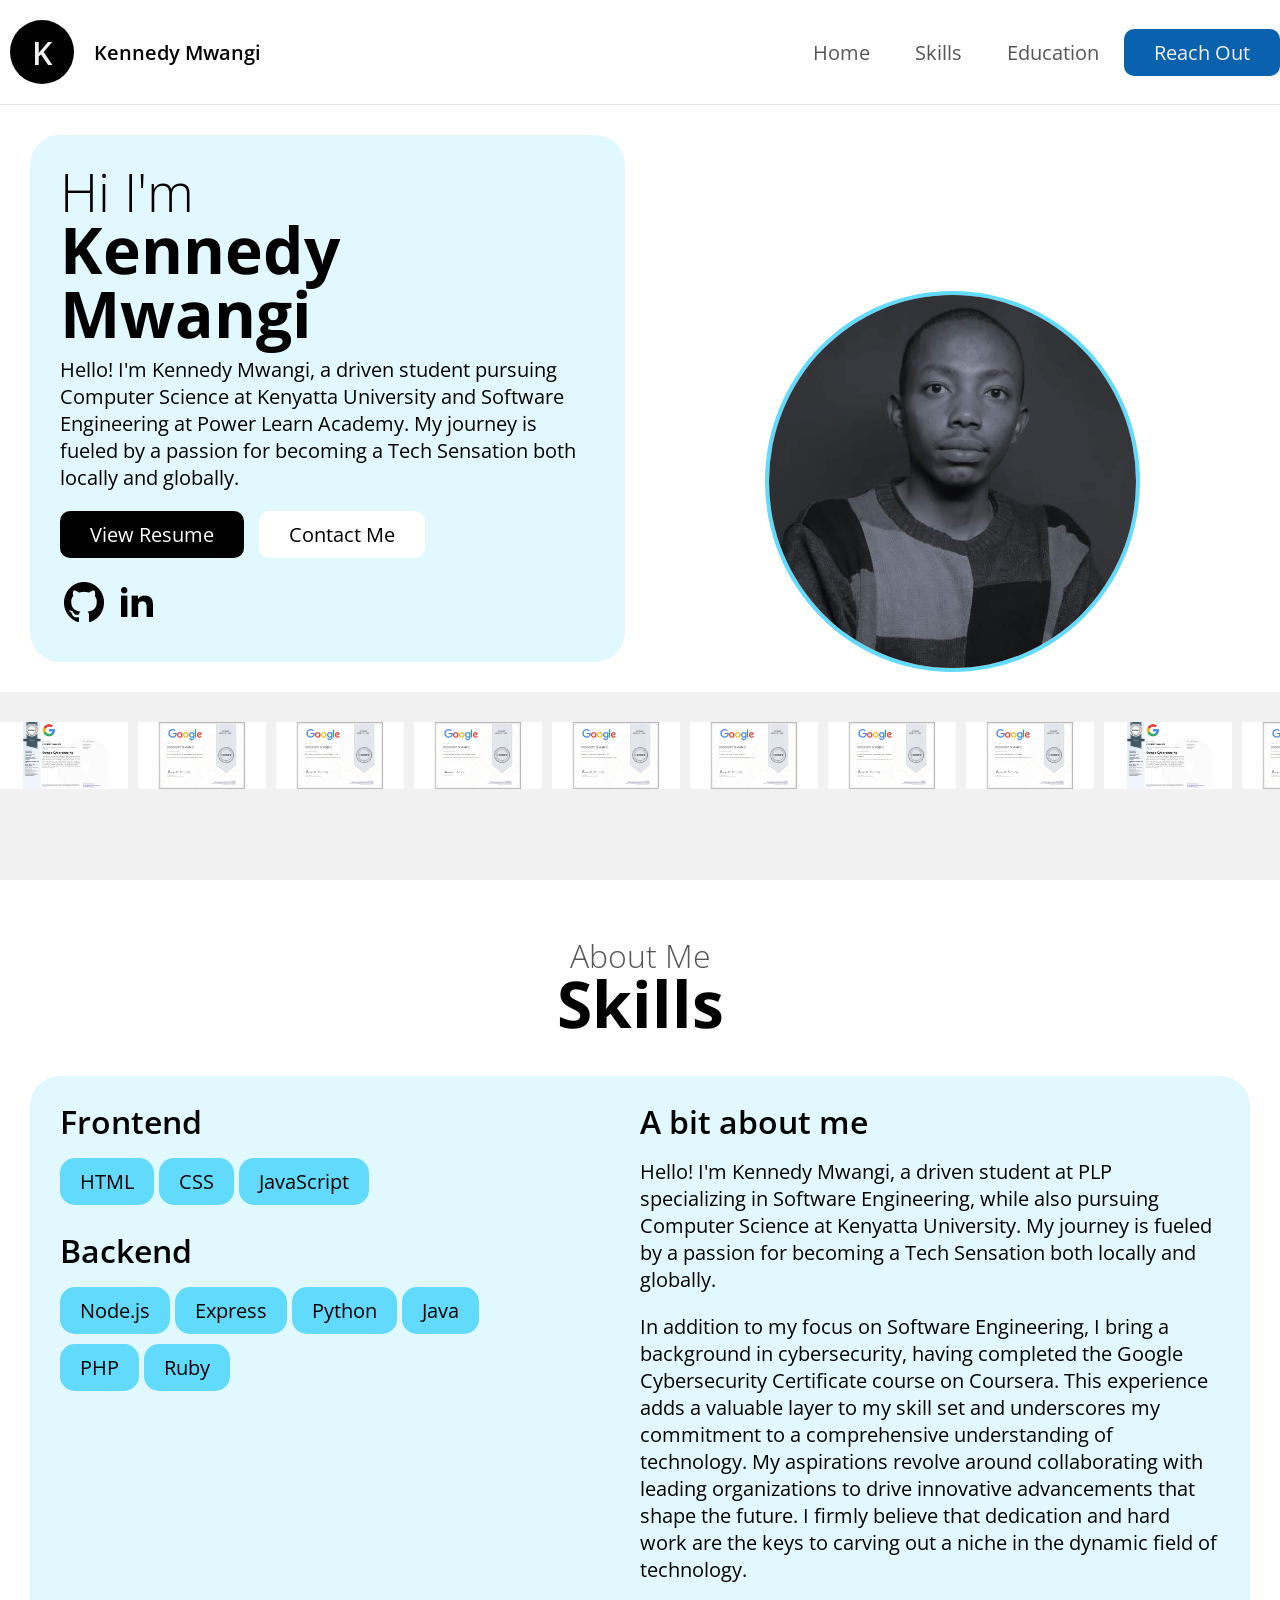
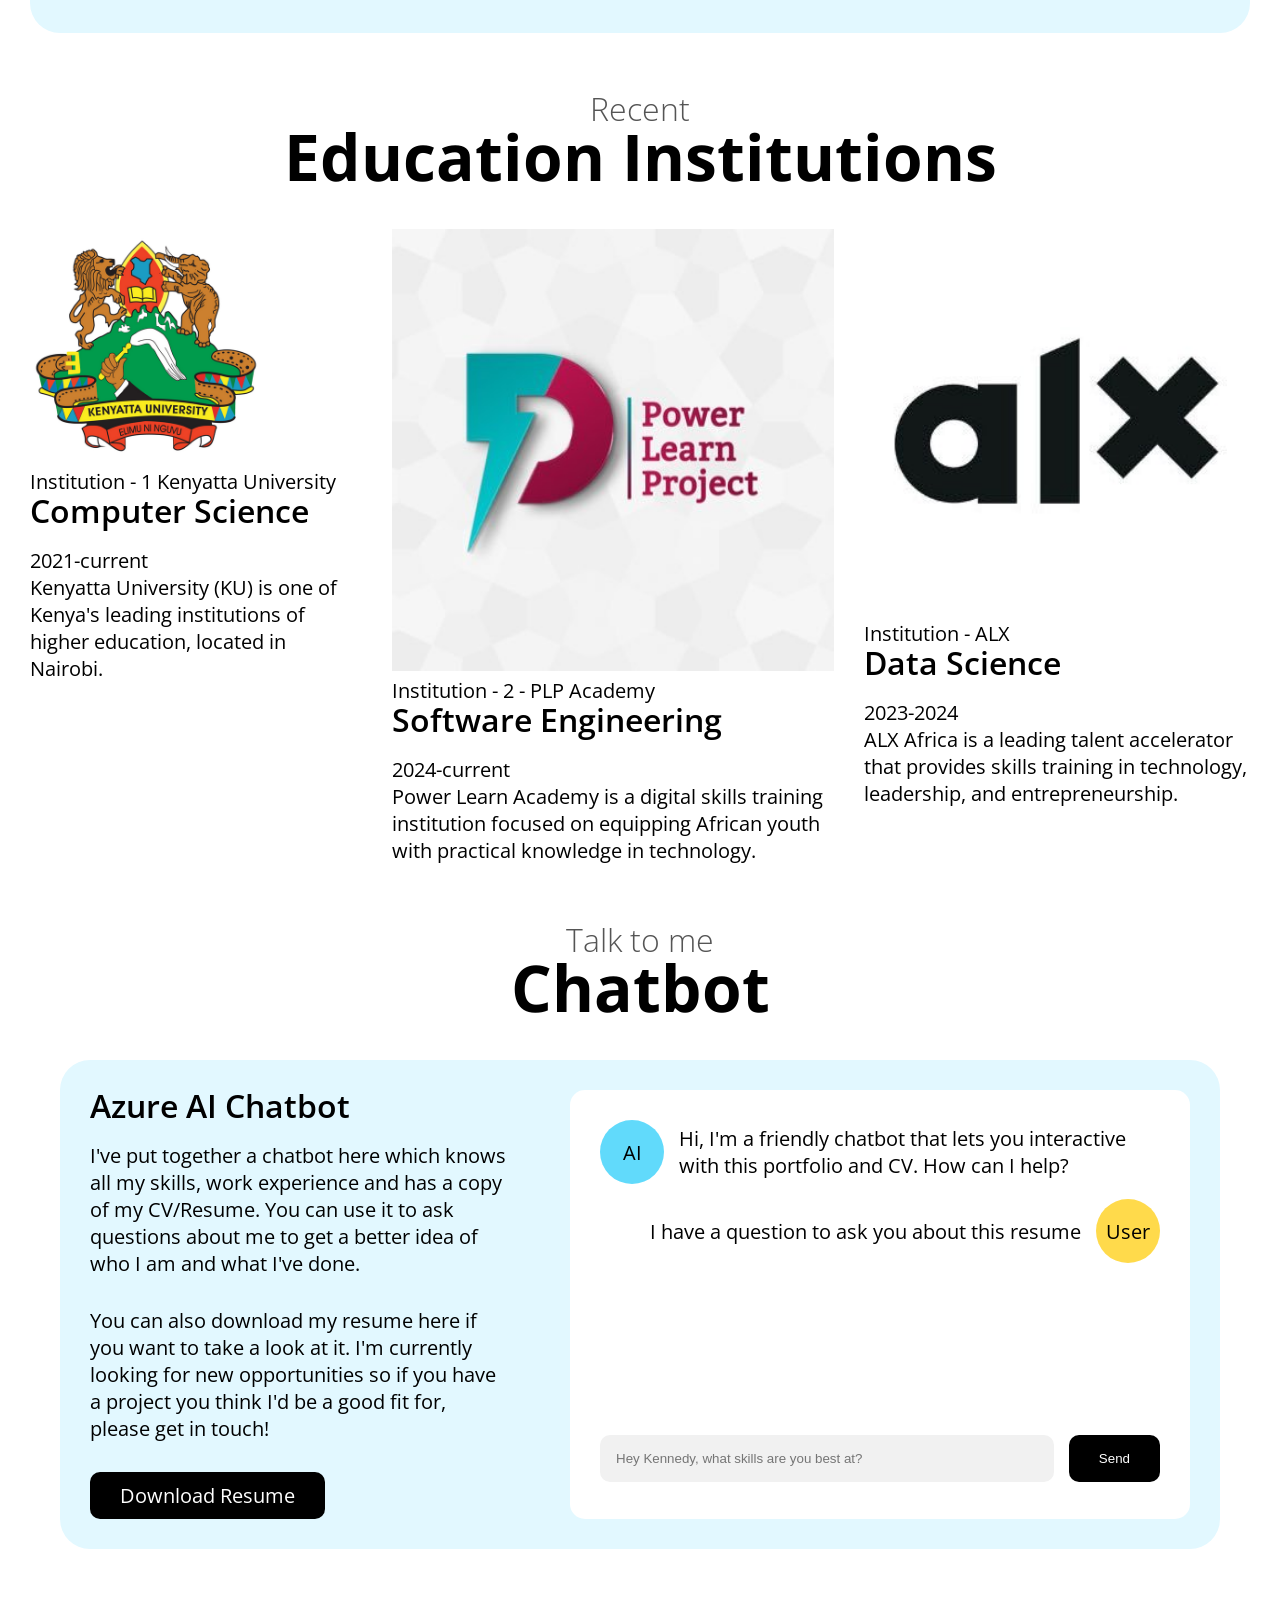
==== index.html @ 70a5139c "Modify header title to Kennedy Mwangi" ====
<!DOCTYPE html>
<html lang="en">
<head>
	<meta charset="UTF-8">
	<meta name="viewport" content="width=device-width, initial-scale=1.0">
	<title>Portfolio Web Design</title>
	<link rel="preconnect" href="https://fonts.googleapis.com">
	<link rel="preconnect" href="https://fonts.gstatic.com" crossorigin>
	<link href="https://fonts.googleapis.com/css2?family=Open+Sans:ital,wght@0,300..800;1,300..800&display=swap" rel="stylesheet">
	<link rel="stylesheet" href="./styles.css">
	<script src="./scripts.js"></script>
	<link rel="icon" type="image/jpg" href="./images/favicon.png">
</head>
<body>
	<header>
		<a href="#" class="logo-holder">
			<div class="logo">K</div>
			<div class="logo-text">Kennedy Mwangi</div>
		</a>
		<nav>
			<ul id="menu">
				<li>
					<a href="#">Home</a>
				</li>
				<li>
					<a href="#skills">Skills</a>
				</li>
				<li>
					<a href="#Institutions">Education</a>
				</li>
				<li>
					<a href="mailto:karurikennedy175@gmail.com" target="_blank" class="button">Reach Out</a>
				</li>
			</ul>
			<a href="#" class="mobile-toggle" onClick="toggleMobileMenu();">
				<svg class="w-6 h-6 text-gray-800 dark:text-white" aria-hidden="true" xmlns="http://www.w3.org/2000/svg" width="24" height="24" fill="none" viewBox="0 0 24 24">
					<path stroke="currentColor" stroke-linecap="round" stroke-width="2" d="M5 7h14M5 12h14M5 17h10"/>
				</svg>
			</a>
		</nav>
	</header>
	<main>
		<section class="hero container">
			<div class="hero-blue">
				<div>
					<h1><small>Hi I'm</small>
						Kennedy Mwangi
					</h1>
					<p>
						Hello! I'm Kennedy Mwangi, a driven student pursuing Computer Science at Kenyatta University and Software Engineering at Power Learn Academy. 
                        <span>My journey is fueled by a passion for becoming a Tech Sensation both locally and globally.</span>
					</p>
					<div class="call-to-action">
						<a href="./Kennedy_Karuri_CV.pdf" target="_blank" class="button black">
							View Resume
						</a>
						<a href="mailto:karurikennedy175@gmail.com" class="button white">
							Contact Me
						</a>
					</div>
					<div class="social-links">
						<a href="https://github.com/karurikennedy" target="_blank">
							<img src="./images/github.png" alt="GitHub" width="48" />
						</a>
						<a href="https://www.linkedin.com/in/kennedykaruri/" target="_blank">
							<img src="./images/linkedin.png" alt="LinkedIn" width="48" />
						</a>
					</div>
				</div>
			</div>
			<div class="hero-yellow">
				<img src="./images/kennedy.jpg" alt="Kennedy Mwangi" width="70%" />
			</div>
		</section>
		<section class="certs container">
			<div class="marquee">
				<div class="track">
					<img src="./images/cert1.jpeg" alt="HTML" width="128" />
					<img src="./images/cert2.jpeg" alt="CSS" width="128" />
					<img src="./images/cert3.jpeg" alt="JS" width="128" />
					<img src="./images/cert4.jpeg" width="128" alt="Azure" />
					<img src="./images/cert5.jpeg" width="128" alt="VS Code" />
					<img src="./images/cert6.jpeg" width="128" alt="Python" />
					<img src="./images/cert7.jpeg" alt="HTML" width="128" />
					<img src="./images/cert8.jpeg" alt="CSS" width="128" />
					<img src="./images/cert1.jpeg" alt="HTML" width="128" />
					<img src="./images/cert2.jpeg" alt="CSS" width="128" />
					<img src="./images/cert3.jpeg" alt="JS" width="128" />
					<img src="./images/cert4.jpeg" width="128" alt="Azure" />
					<img src="./images/cert5.jpeg" width="128" alt="VS Code" />
					<img src="./images/cert6.jpeg" width="128" alt="Python" />
					<img src="./images/cert7.jpeg" alt="HTML" width="128" />
					<img src="./images/cert8.jpeg" alt="CSS" width="128" />
				</div>
			</div>
		</section>
		<section id="skills" class="skills container">
			<h2>
				<small>About Me</small>
				Skills
			</h2>
			<div class="holder-blue">
				<div class="left-column">
					<h3>Frontend</h3>
					<ul>
						<li>HTML</li>
						<li>CSS</li>
						<li>JavaScript</li>

					</ul>
					<h3>Backend</h3>
					<ul>
						<li>Node.js</li>
						<li>Express</li>
						<li>Python</li>
						<li>Java</li>
						<li>PHP</li>
						<li>Ruby</li>
					</ul>
				</div>
				<div class="right-column">
					<h3>A bit about me</h3>
					<p>
						Hello! I'm Kennedy Mwangi, a driven student at PLP specializing in Software Engineering, while also pursuing Computer Science at Kenyatta University. 
						My journey is fueled by a passion for becoming a Tech Sensation both locally and globally.
					</p>
					<p>
						In addition to my focus on Software Engineering, I bring a background in cybersecurity, having completed the Google Cybersecurity Certificate course on Coursera. 
						This experience adds a valuable layer to my skill set and underscores my commitment to a comprehensive understanding of technology.
						My aspirations revolve around collaborating with leading organizations to drive innovative advancements that shape the future. 
						I firmly believe that dedication and hard work are the keys to carving out a niche in the dynamic field of technology.
					</p>
				</div>
			</div>
		</section>
		<section id="Institutions" class="Institutions container">
			<h2>
				<small>Recent</small>
				Education Institutions
			</h2>
			<div class="courses">
				<article>
					<figure>
						<div>
							<img src="./images/kenyatta-university-logo.png" alt="Institution 1 - Kenyatta University" width="70%" />
							<figcaption>
								Institution - 1 Kenyatta University
							</figcaption>
						</div>
					</figure>
					<h3>Computer Science</h3>
					<div>2021-current</div>
					<p>Kenyatta University (KU) is one of Kenya's leading institutions of higher education, located in Nairobi.</p>
				</article>
				<article>
					<figure>
						<div>
							<img src="./images/plp-logo.jpg" alt="Institution 2 - PLP Academy" width="100%" />
							<figcaption>
								Institution - 2 - PLP Academy
							</figcaption>
						</div>
					</figure>
					<h3>Software Engineering</h3>
					<div>2024-current</div>
					<p>Power Learn Academy is a digital skills training institution focused on equipping African youth with practical knowledge in technology.</p>
				</article>
				<article>
					<figure>
						<div>
							<img src="./images/alx-logo.jpg" alt="Institution 3 - ALX" width="100%" />
							<figcaption>
								Institution - ALX
							</figcaption>
						</div>
					</figure>
					<h3>Data Science</h3>
					<div>2023-2024</div>
					<p>ALX Africa is a leading talent accelerator that provides skills training in technology, leadership, and entrepreneurship.</p>
				</article>
				
			</div>
	
		<section class="chatbot container">
			<h2>
				<small>
					Talk to me
				</small>
				Chatbot
			</h2>
			<div class="chatbot-blue">
				<div class="chat-info">
					<h3>Azure AI Chatbot</h3>
					<p>I've put together a chatbot here which knows all my skills, work experience and has a copy of my CV/Resume. You can use it to ask questions about me to get a better idea of who I am and what I've done.</p>
					<p>You can also download my resume here if you want to take a look at it.  I'm currently looking for new opportunities so if you have a project you think I'd be a good fit for, please get in touch!</p>
					<a href="./Kennedy_Karuri_CV.pdf" target="_blank" class="button black">Download Resume</a>
				</div>
				<div class="chat-box">
					<div class="scroll-area">
						<ul id="chat-log">
							<li>
								<span class="avatar bot">AI</span>
								<div class="message">
									Hi, I'm a friendly chatbot that lets you interactive with this portfolio and CV. How can I help?
								</div>
							</li>
							<li>
								<span class="avatar user">User</span>
								<div class="message">
									I have a question to ask you about this resume
								</div>
							</li>
						</ul>
					</div>
					<div class="chat-message">
						<input type="text" placeholder="Hey Kennedy, what skills are you best at?">
						<button class="button black">Send</button>
					</div>
				</div>
			</div>
		</section>
	</main>
</body>
</html>
---- styles.css ----
*, *::before, *::after {
	box-sizing: border-box;
	margin:0;
	padding:0;
}

:root {
	--base: #555;
	--base-100: #f1f1f1;
	--base-400: rgb(78, 78, 78);
	--base-800: #000;
	--yellow: #ffda4b;
	--yellow-100: #fffbe6;
	--yellow-400: #ffda4b;
	--yellow-800: #8b6f00;
	--blue: #0a61ae;
	--blue-100: #e2f8ff;
	--blue-400: #61dafb;
	--blue-800: #0a61ae;
    --white: rgb(255, 255, 255);
}

body {
	font-family: "Open Sans", sans-serif;
	font-optical-sizing: auto;
	font-style: normal;
	font-size: 20px;
	padding-bottom:100px;
}

a {
	text-decoration: none;
	color: var(--blue);
	&:hover {
		text-decoration: underline;
	}
}

header {
	padding-top:10px;
	padding-bottom:10px;
	display:flex;
	justify-content:space-between;
	max-width:1440px;
	margin:auto;
	border-bottom: 1px solid rgba(0,0,0,0.1);

	.logo-holder {
		display:flex;
		padding:10px;
		align-items:center;
		font-weight:600;
		color: var(--base-800);
		
		.logo {
			display:flex;
			align-items:center;
			justify-content:center;
			font-size:32px;
			background-color: var(--base-800);
			color: var(--base-100);
			height:64px;
			width:64px;
			margin-right:20px;
			border-radius:50%;
		}
		.logo-text {
			flex:1;
		}
	}

	nav {
		display:flex;
		align-items:center;
		ul {
			display:flex;
			list-style-type: none;
			gap:5px;
			li {
				display:inline-block;
				a {
					display:inline-block;
					padding:10px 20px;
					color:var(--base);
					&:hover {
						background-color: var(--base-100);
						border-radius:10px;
						text-decoration:none;
					}
				}
			}
		}
		.mobile-toggle {
			display:none;
			color:var(--base-800);
			padding:10px;
			@media (max-width:768px){
				display:inline-block;
				position:absolute;
				top:20px;
				right:20px;
			}
		}
	}

	@media (max-width: 1024px) {
		flex-direction:column;
		align-items:center;
	}

	@media (max-width: 768px) {
		flex-direction:column;
		align-items:center;
		nav {
			margin-top:10px;
			width:100%;
			ul {
				display:none;
				flex-direction:column;
				text-align:center;
				width:100%;
				a {
					width:100%;
				}
				&.active {
					display:flex;
				}
			}
		}
	}
}

section {
	max-width:1440px;
	margin:auto;
	gap:30px;
	margin-top:30px;
	margin-bottom:30px;

	@media (max-width:1440px){
		padding-left:30px;
		padding-right:30px;
	}
}

.button {
	display:inline-block;
	padding:10px 30px;
	background-color: var(--blue);
	color: var(--base-100);
	border-radius:10px;
	transition: ease 0.3s all;
	&:hover {
		text-decoration:none;
		background-color: var(--base-800);
	}
	&.white {
		background-color: white;
		color: var(--base-800);
		&:hover {
			background-color: var(--base-100);
			color: var(--base);
		}
	}
	&.black {
		background-color: black;
		color: white;
		&:hover {
			background-color: var(--base);
			color: var(--base-100);
		}
	}
}

h1 {
	font-size:64px;
	line-height:1;
	margin-bottom:10px;
	small {
		display:block;
		font-weight:100;
	}
	@media (max-width:1024px){
		font-size:48px;
	}
}

.hero {
	display:flex;
	@media (max-width:1024px){
		flex-direction:column;
	}
	.hero-blue {
		flex:1;
		background-color: var(--blue-100);
		border-radius:30px;
		padding:30px;
		display:flex;
		flex-direction:column;
		justify-content:center;
		span {
			@media (max-width:768px){
				display:none;
			}
		}
		.call-to-action {
			margin-top:20px;
			margin-bottom:10px;
			a {
				margin-right:10px;
				margin-bottom:10px;
			}
		}
		.social-links {
			a {
				&:hover {
					text-decoration:none;
				}
			}
		}
	}
	.hero-yellow {
		flex:1;
		background-color: var(--white);
		border-radius:30px;
		padding:0px 30px;
		display:flex;
		justify-content:center;
		align-items:flex-end;
		img {
			margin-top:-60px;
			max-width:420px;
            border-radius: 50%;
            border: 4px solid var(--blue-400);
			margin-bottom:-10px;
		}
	}
}

.certs {
	background-color: var(--base-100);
	border-radius:30px;
	padding:30px 0px;
	@media (max-width:1440px){
		border-radius:0px;
	}
	.marquee {
		width:100vw;
		max-width:100%;
		height:128px;
		overflow:hidden;
		position:relative;
		.track {
			position:absolute;
			white-space:nowrap;
			will-change:transform;
			animation: marquee 40s linear infinite;
			display:flex;
			gap:10px;
		}
	}
}

@keyframes marquee {
	0% {
		transform: translateX(0);
	}
	100% {
		transform: translateX(-50%);
	}
}

h2 {
	font-size:64px;
	line-height:1;
	margin-bottom:10px;
	text-align:center;
	color: var(--base-800);
	padding:30px;
	small {
		display:block;
		font-weight:100;
		font-size:0.5em;
		color:var(--base);
	}
	@media (max-width:1024px){
		font-size:48px;
	}
}

h3 {
	font-size:32px;
	font-weight:600;
	line-height:1;
	margin-bottom:20px;
	color: var(--base-800);
}

.skills {
	.holder-blue {
		background-color: var(--blue-100);
		border-radius:30px;
		padding:30px;
		display:flex;
		@media(max-width:1024px){
			flex-direction:column;
		}
		.left-column {
			flex:1;
			ul {
				list-style-type: none;
				gap:10px;
				margin-right:100px;
				margin-bottom:20px;
				li {
					display:inline-block;
					background-color: var(--blue-400);
					padding:10px 20px;
					border-radius:15px;
					margin-bottom:10px;
				}
			}
		}
		.right-column {
			flex:1;
			p {
				margin-bottom:20px;
			}
		}
	}
}

.Institutions {
	.courses {
		display:flex;
		gap:30px;
		@media(max-width:1024px){
			flex-direction:column;
		
		article {
			background-color: var(--yellow-100);
			padding:30px;
			border-radius:30px;
			flex:1;
			h3 {
				margin-top:20px;
				margin-bottom:10px;
			}
			div {
				font-weight:600;
				margin-bottom:5px;
				color: var(--base-800);
			}
			p {
				margin-bottom:10px;
			}
			figure {
				width:100%;
				padding-top:56.25%;
				overflow:hidden;
				position:relative;
				border-radius:15px;
				img {
					position:absolute;
					top:0;
					left:0;
					height:100%;
					object-fit:cover;
					transition: ease 3s all;
				}
				figcaption {
					position:absolute;
					bottom:0;
					left:0;
					right:0;
					background-color: rgba(0,0,0,0.5);
					color: var(--base-100);
					text-align:center;
					padding:10px;
					opacity:0;
					visibility:hidden;
					transition: ease 0.3s all;
				}

				&:hover {
					figcaption {
						opacity:1;
						visibility:visible;
					}
					img {
						transform: scale(1.2);
					}
				}

			}
		}
	}
}
}

.chatbot {
	.chatbot-blue {
		background-color: var(--blue-100);
		border-radius:30px;
		padding:30px;
		gap:30px;
		display:flex;
		@media (max-width:1024px){
			flex-direction:column;
		}
		p {
			margin-bottom:30px;
		}
		.chat-info {
			flex:3;
			padding-right:30px;
		}
		.chat-box {
			flex:4;
			background:white;
			border-radius:15px;
			padding:30px;
			display:flex;
			flex-direction:column;
			.scroll-area {
				max-height:300px;
				height:300px;
				overflow-y:scroll;
				ul {
					display:flex;
					flex-direction:column;
					justify-content:flex-end;
					gap:15px;
					li {
						display:flex;
						align-items:center;
						gap:15px;

						&:nth-child(even){
							text-align:right;
							justify-content:flex-end;
							flex-direction:row-reverse;
							span {
								background-color: var(--yellow);
							}
						}

						span {
							background-color: var(--blue-400);
							width:64px;
							height:64px;
							border-radius:50%;
							display:inline-flex;
							align-items:center;
							justify-content:center;
							@media(max-width:768px){
								width:48px;
								height:48px;
							}
						}
						div {
							flex:1;
						}
					}
				}
			}

			.chat-message {
				display:flex;
				margin-top:15px;
				gap:15px;
				input {
					border-radius:10px;
					flex:1;
					padding:15px;
					border:1px solid transparent;
					background-color: var(--base-100);
					&:hover {
						outline:none;
						background-color:white;
						border:1px solid var(--base-100);
					}
					&:focus {
						outline:none;
						background-color:white;
						border:1px solid var(--base-100);
					}
				}
				button {
					border:none;
					cursor:pointer;
				}
			}
		}
	}
}
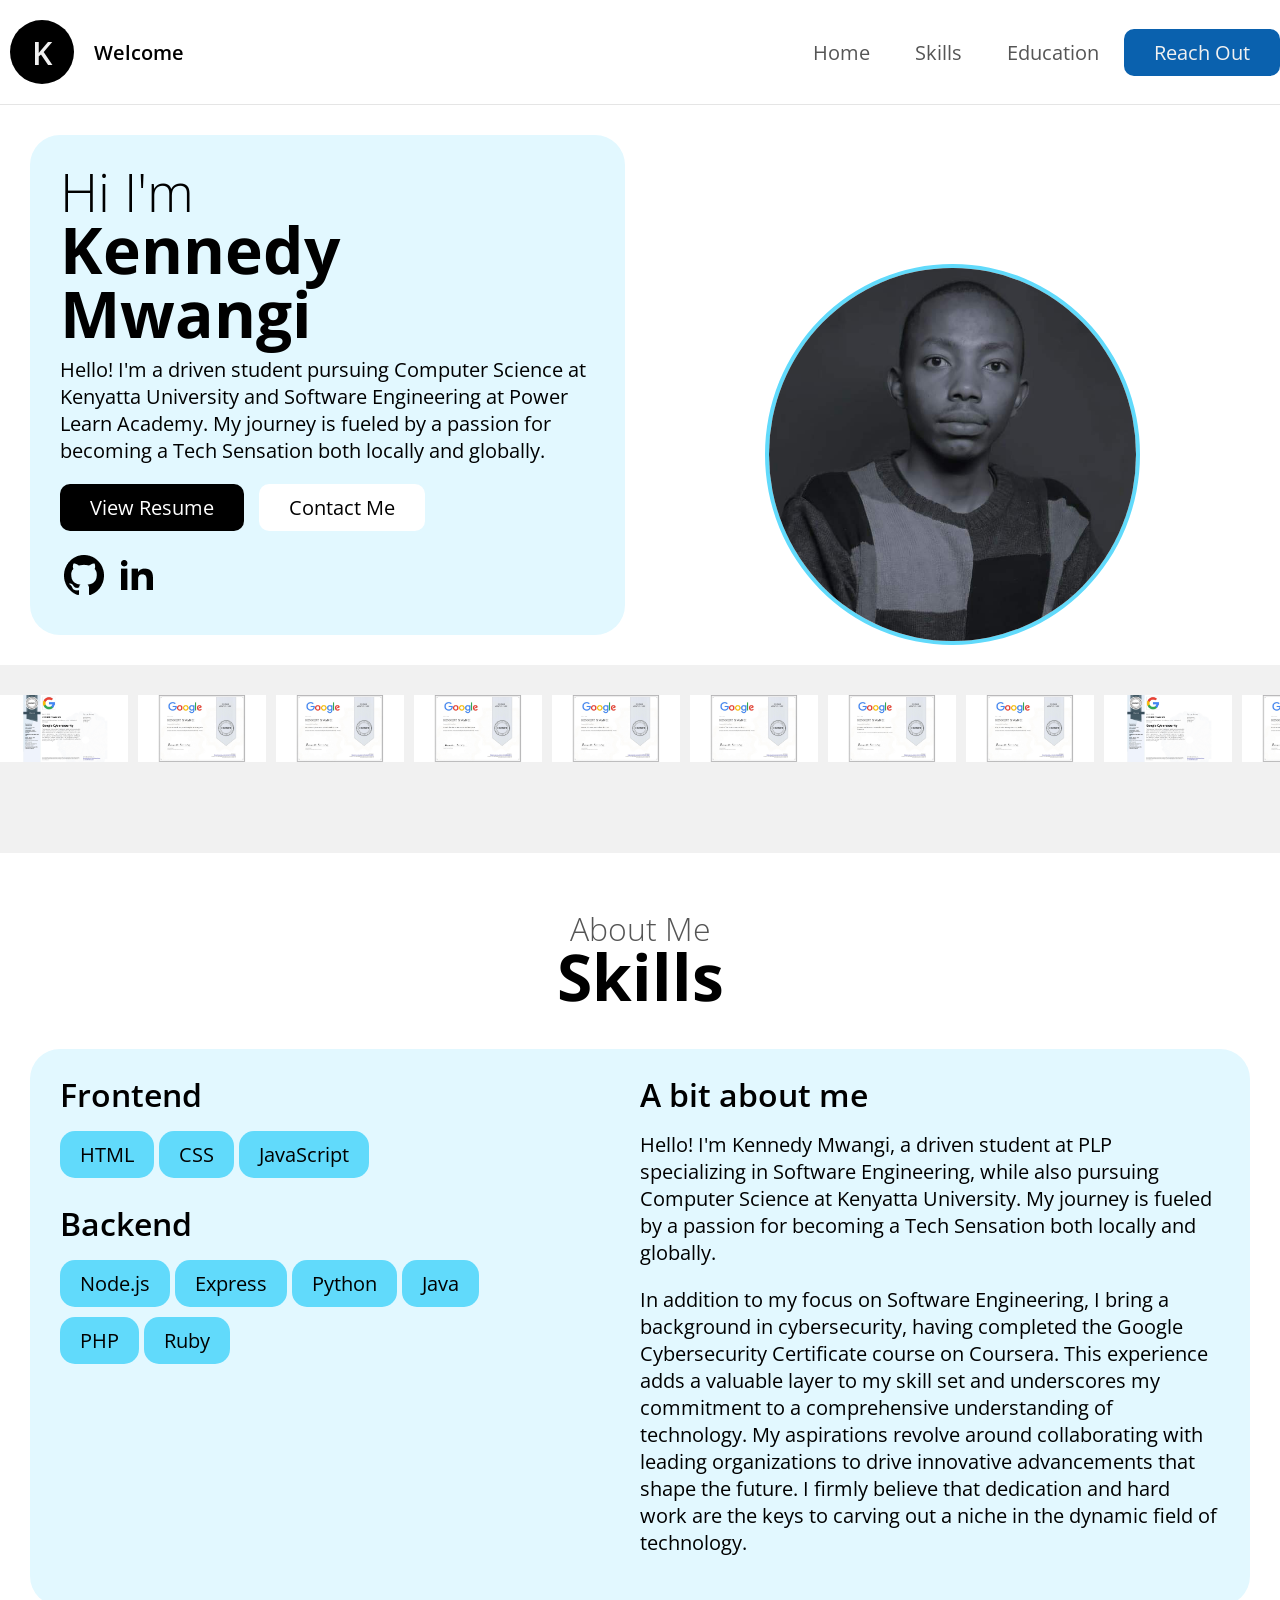
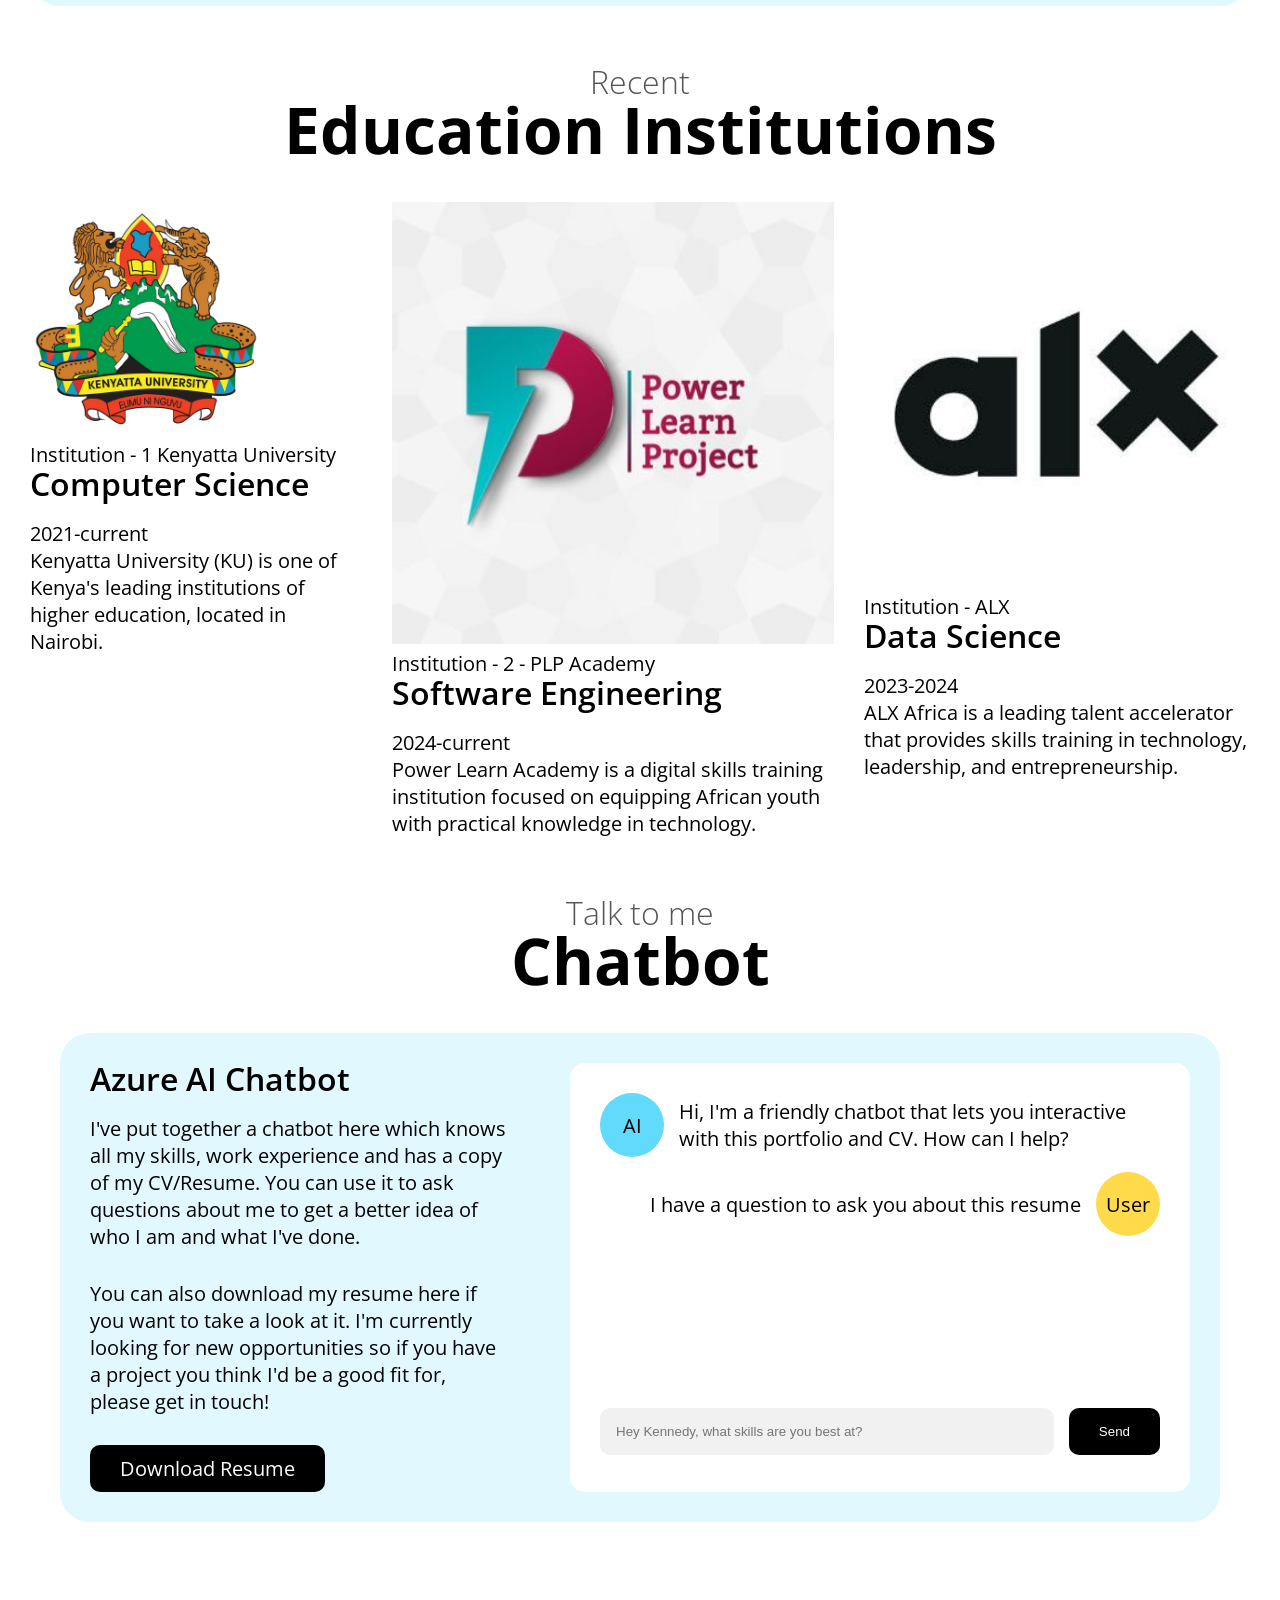
==== commit 18f2929f: "Modify main title to Kennedy Mwangi" ====
--- a/index.html
+++ b/index.html
@@ -3,7 +3,7 @@
 <head>
 	<meta charset="UTF-8">
 	<meta name="viewport" content="width=device-width, initial-scale=1.0">
-	<title>Portfolio Web Design</title>
+	<title>Kennedy Mwangi</title>
 	<link rel="preconnect" href="https://fonts.googleapis.com">
 	<link rel="preconnect" href="https://fonts.gstatic.com" crossorigin>
 	<link href="https://fonts.googleapis.com/css2?family=Open+Sans:ital,wght@0,300..800;1,300..800&display=swap" rel="stylesheet">
@@ -15,7 +15,7 @@
 	<header>
 		<a href="#" class="logo-holder">
 			<div class="logo">K</div>
-			<div class="logo-text">Kennedy Mwangi</div>
+			<div class="logo-text">Welcome</div>
 		</a>
 		<nav>
 			<ul id="menu">
@@ -47,7 +47,7 @@
 						Kennedy Mwangi
 					</h1>
 					<p>
-						Hello! I'm Kennedy Mwangi, a driven student pursuing Computer Science at Kenyatta University and Software Engineering at Power Learn Academy. 
+						Hello! I'm a driven student pursuing Computer Science at Kenyatta University and Software Engineering at Power Learn Academy.
                         <span>My journey is fueled by a passion for becoming a Tech Sensation both locally and globally.</span>
 					</p>
 					<div class="call-to-action">
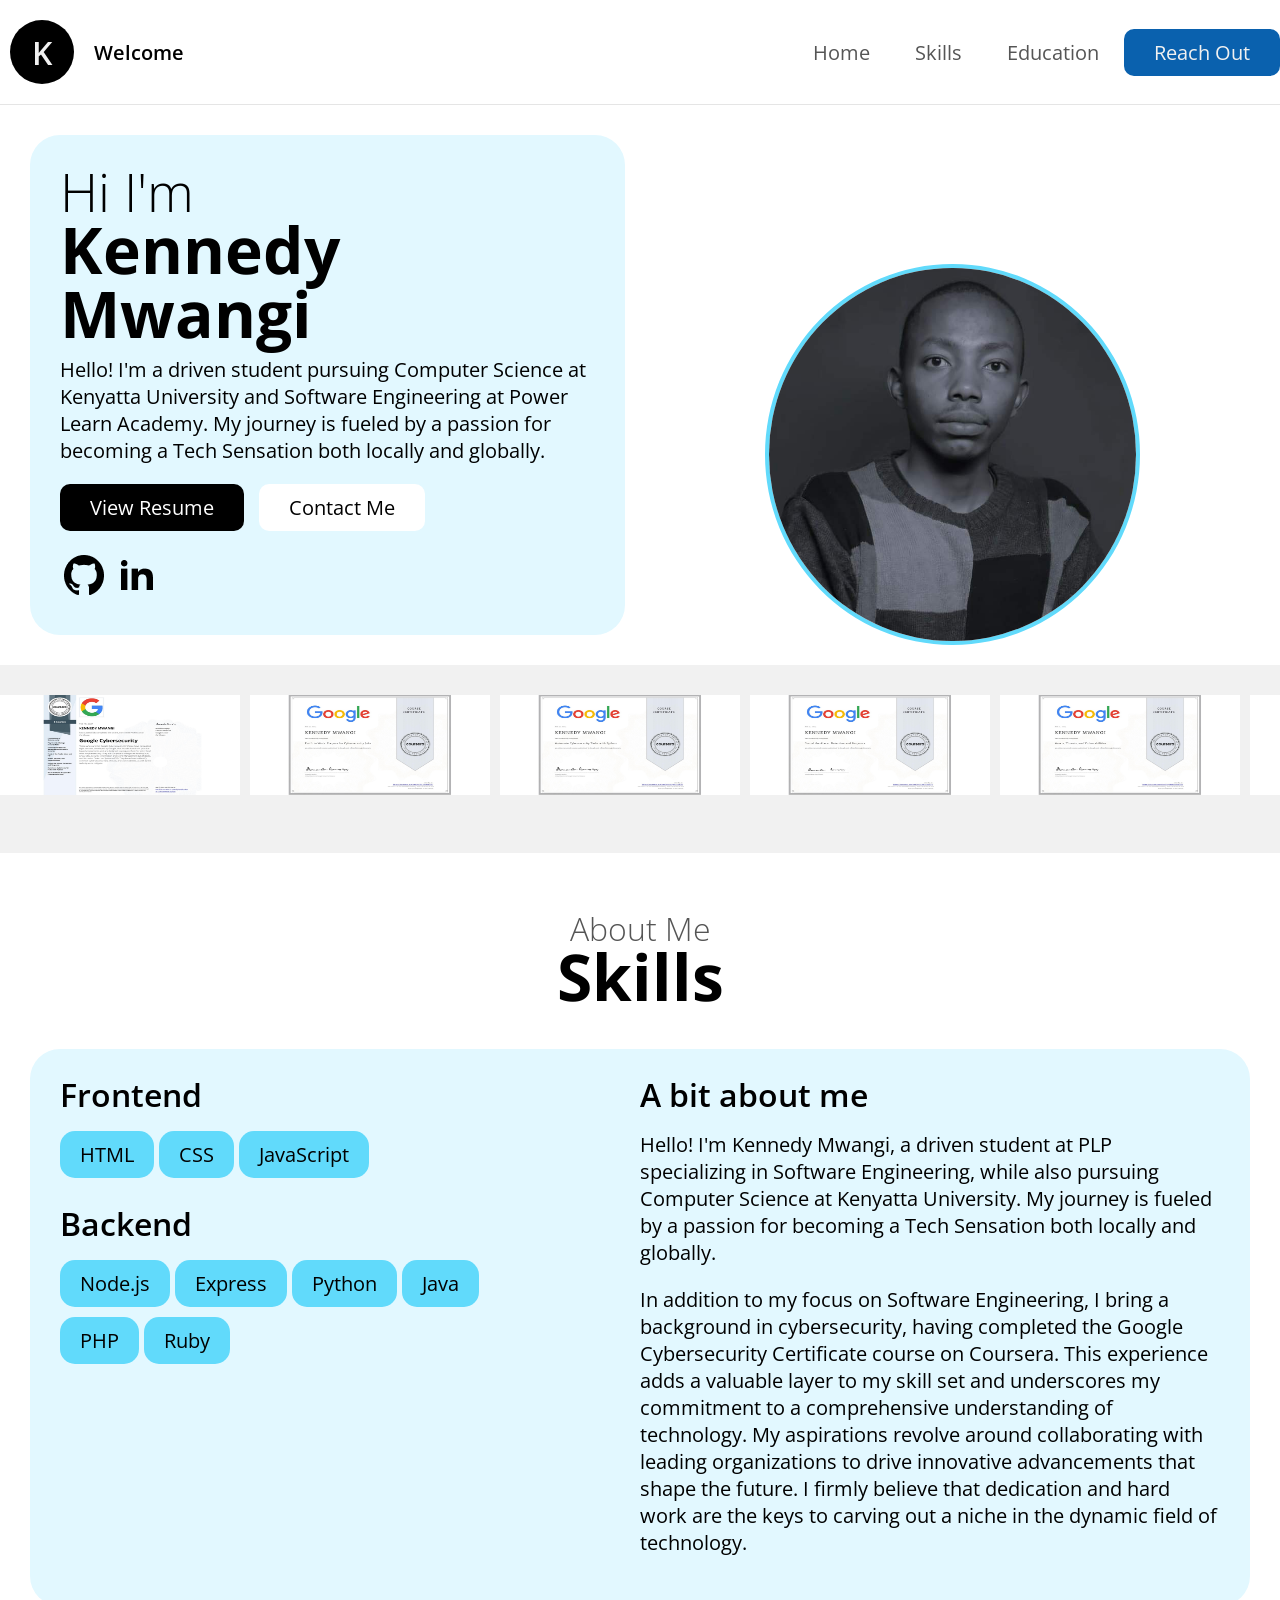
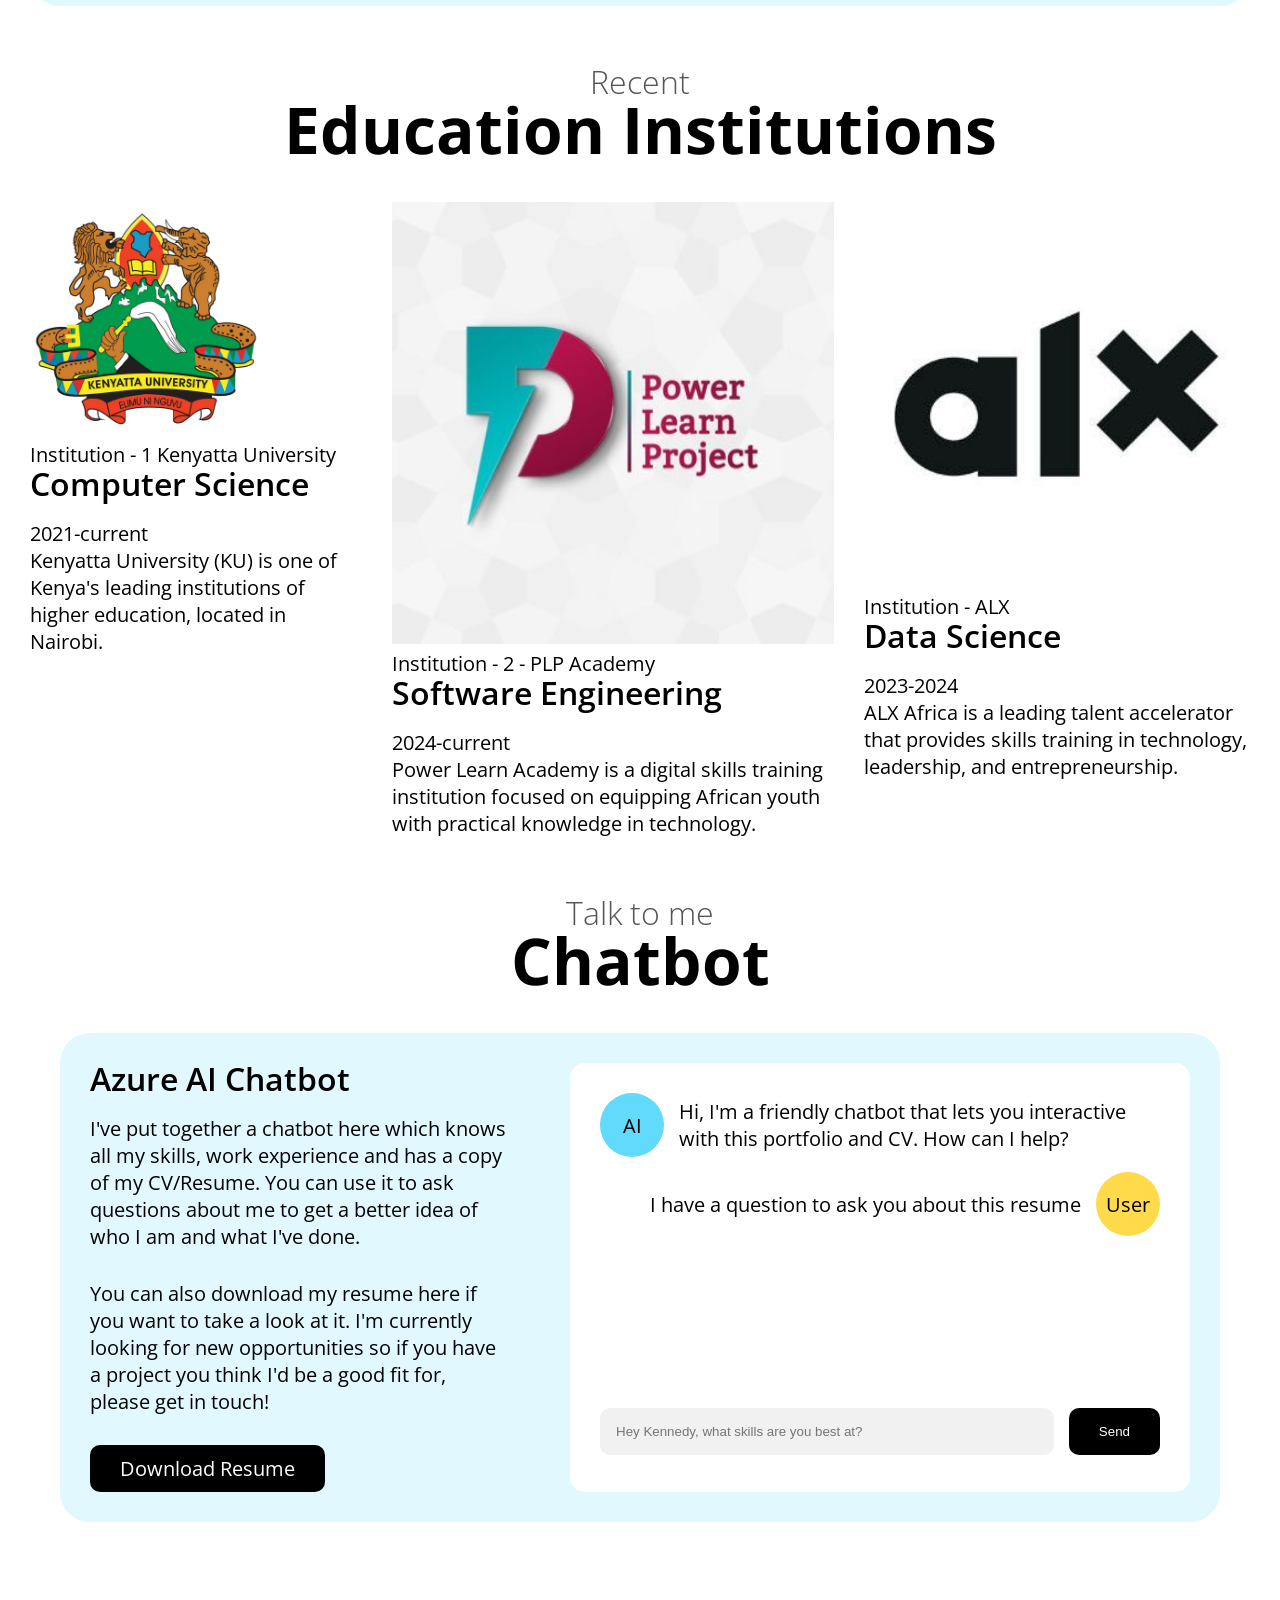
==== commit cf5ff495: "modified css" ====
--- a/index.html
+++ b/index.html
@@ -75,22 +75,22 @@
 		<section class="certs container">
 			<div class="marquee">
 				<div class="track">
-					<img src="./images/cert1.jpeg" alt="HTML" width="128" />
-					<img src="./images/cert2.jpeg" alt="CSS" width="128" />
-					<img src="./images/cert3.jpeg" alt="JS" width="128" />
-					<img src="./images/cert4.jpeg" width="128" alt="Azure" />
-					<img src="./images/cert5.jpeg" width="128" alt="VS Code" />
-					<img src="./images/cert6.jpeg" width="128" alt="Python" />
-					<img src="./images/cert7.jpeg" alt="HTML" width="128" />
-					<img src="./images/cert8.jpeg" alt="CSS" width="128" />
-					<img src="./images/cert1.jpeg" alt="HTML" width="128" />
-					<img src="./images/cert2.jpeg" alt="CSS" width="128" />
-					<img src="./images/cert3.jpeg" alt="JS" width="128" />
-					<img src="./images/cert4.jpeg" width="128" alt="Azure" />
-					<img src="./images/cert5.jpeg" width="128" alt="VS Code" />
-					<img src="./images/cert6.jpeg" width="128" alt="Python" />
-					<img src="./images/cert7.jpeg" alt="HTML" width="128" />
-					<img src="./images/cert8.jpeg" alt="CSS" width="128" />
+					<img src="./images/cert1.jpeg" alt="HTML" width="240" height="100"/>
+					<img src="./images/cert2.jpeg" alt="CSS" width="240" height="100"/>
+					<img src="./images/cert3.jpeg" alt="JS" width="240" height="100"/>
+					<img src="./images/cert4.jpeg" width="240" height="100" alt="Azure" />
+					<img src="./images/cert5.jpeg" width="240" height="100" alt="VS Code" />
+					<img src="./images/cert6.jpeg" width="240" height="100" alt="Python" />
+					<img src="./images/cert7.jpeg" alt="HTML" width="240" height="100"/>
+					<img src="./images/cert8.jpeg" alt="CSS" width="240" height="100" />
+					<img src="./images/cert1.jpeg" alt="HTML" width="240" height="100"/>
+					<img src="./images/cert2.jpeg" alt="CSS" width="240" height="100"/>
+					<img src="./images/cert3.jpeg" alt="JS" width="240" height="100"/>
+					<img src="./images/cert4.jpeg" width="240" height="100" alt="Azure" />
+					<img src="./images/cert5.jpeg" width="240" height="100" alt="VS Code" />
+					<img src="./images/cert6.jpeg" width="240" height="100" alt="Python" />
+					<img src="./images/cert7.jpeg" alt="HTML" width="240" height="100"/>
+					<img src="./images/cert8.jpeg" alt="CSS" width="240" height="100" />
 				</div>
 			</div>
 		</section>
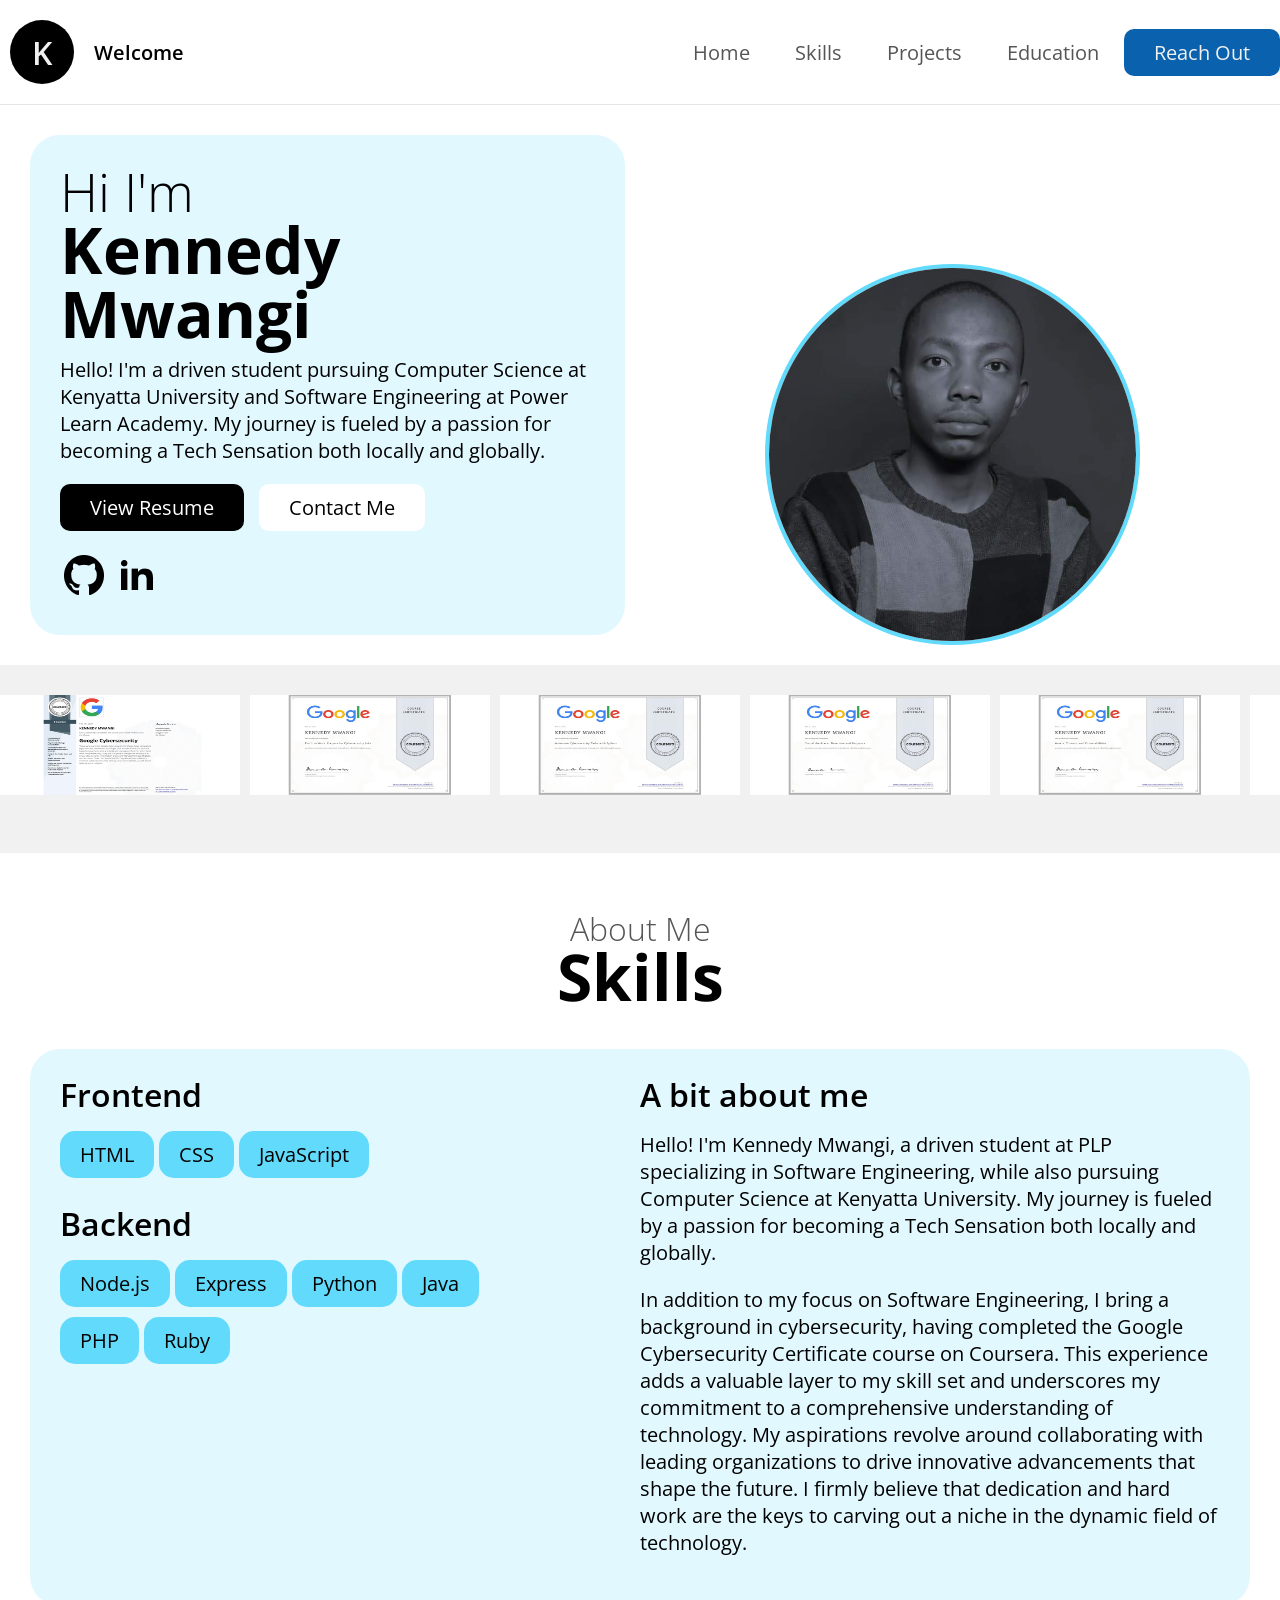
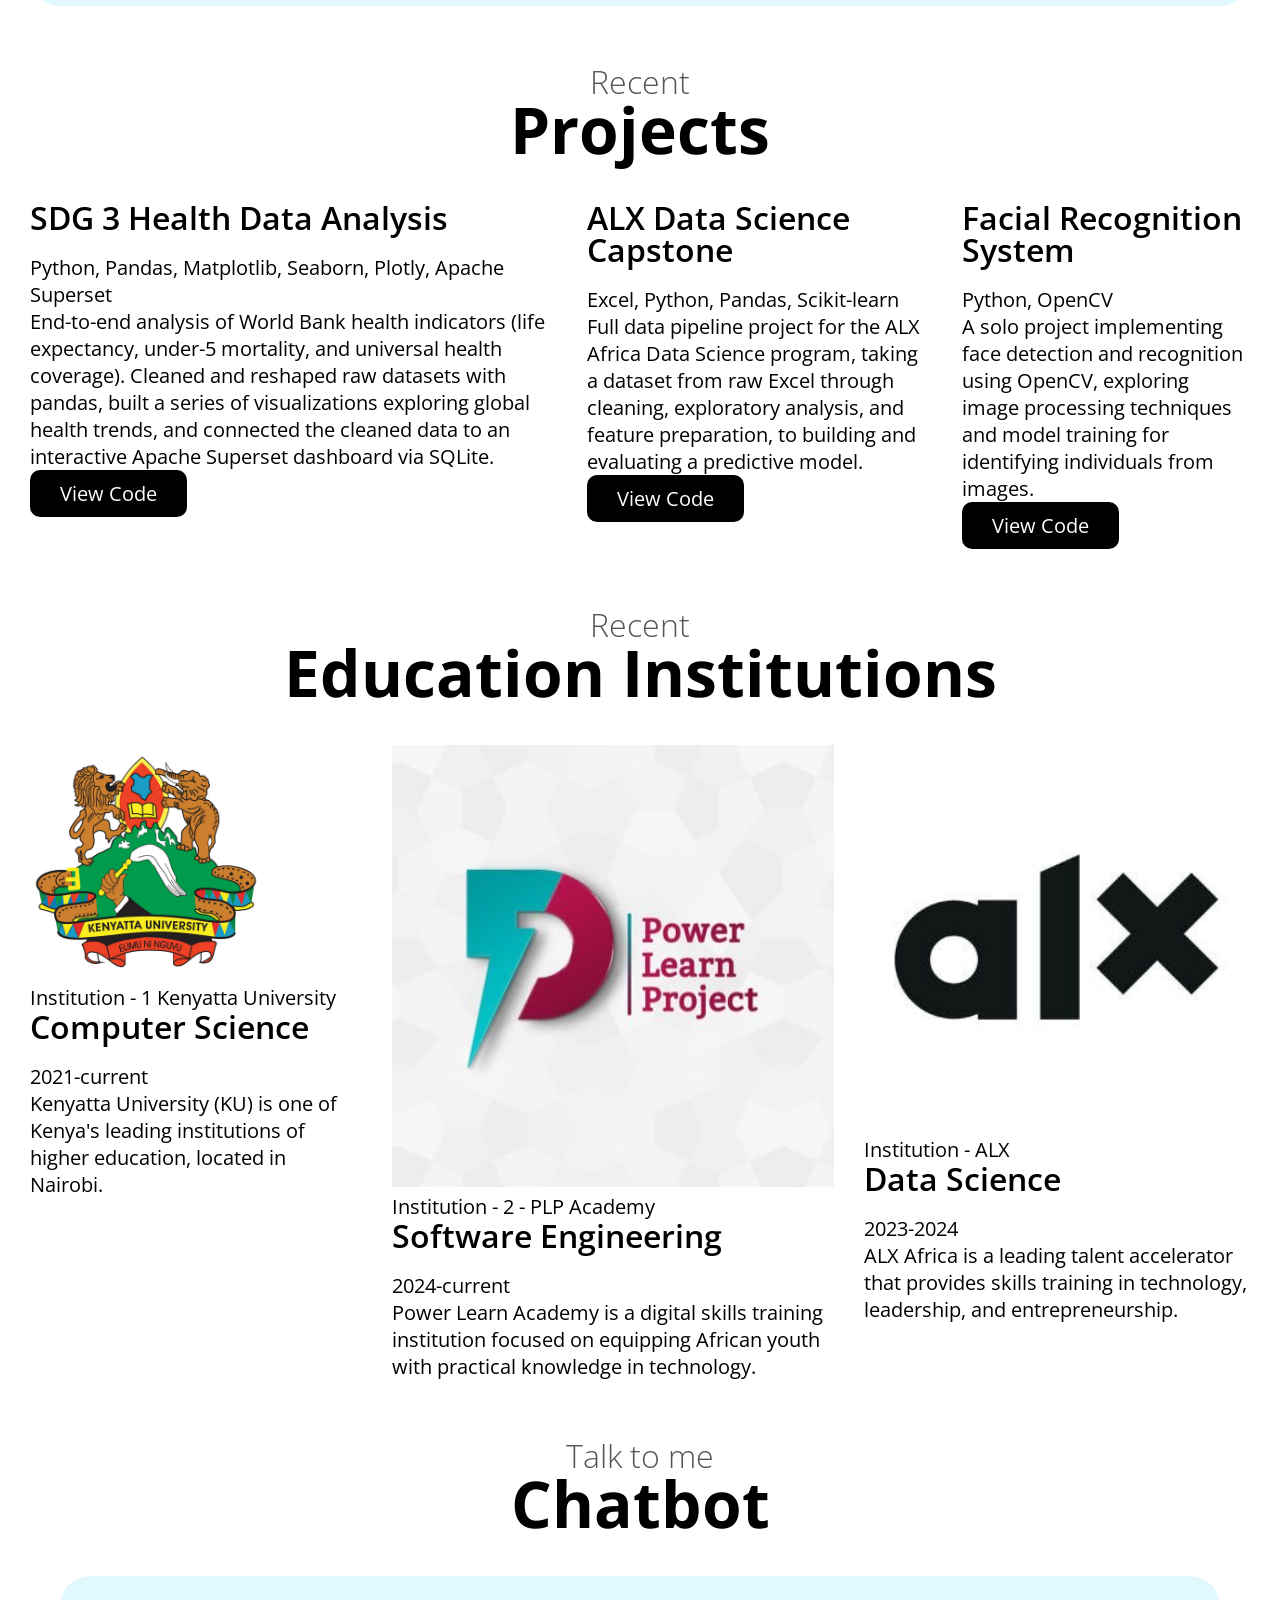
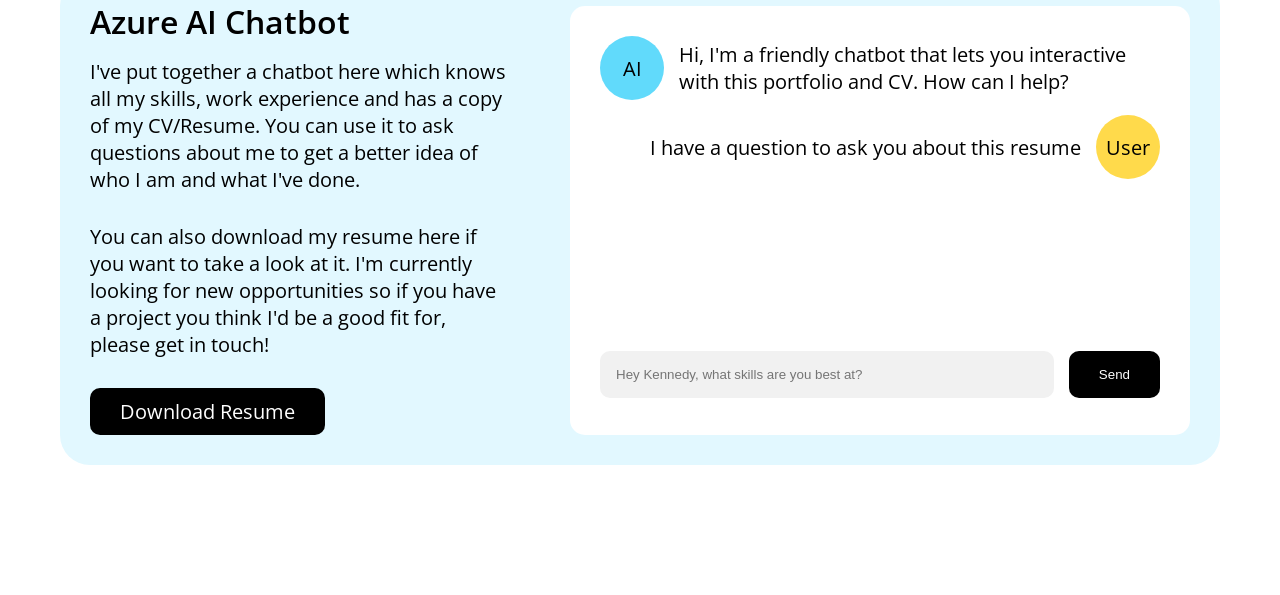
==== commit c7e8cab9: "Update index.html" ====
--- a/index.html
+++ b/index.html
@@ -26,6 +26,9 @@
 					<a href="#skills">Skills</a>
 				</li>
 				<li>
+					<a href="#projects">Projects</a>
+				</li>
+				<li>
 					<a href="#Institutions">Education</a>
 				</li>
 				<li>
@@ -133,6 +136,44 @@
 				</div>
 			</div>
 		</section>
+		<section id="projects" class="Institutions container">
+			<h2>
+				<small>Recent</small>
+				Projects
+			</h2>
+			<div class="courses">
+				<article>
+					<h3>SDG 3 Health Data Analysis</h3>
+					<div>Python, Pandas, Matplotlib, Seaborn, Plotly, Apache Superset</div>
+					<p>
+						End-to-end analysis of World Bank health indicators (life expectancy, under-5 mortality,
+						and universal health coverage). Cleaned and reshaped raw datasets with pandas, built a
+						series of visualizations exploring global health trends, and connected the cleaned data
+						to an interactive Apache Superset dashboard via SQLite.
+					</p>
+					<a href="#" target="_blank" class="button black">View Code</a>
+				</article>
+				<article>
+					<h3>ALX Data Science Capstone</h3>
+					<div>Excel, Python, Pandas, Scikit-learn</div>
+					<p>
+						Full data pipeline project for the ALX Africa Data Science program, taking a dataset from
+						raw Excel through cleaning, exploratory analysis, and feature preparation, to building
+						and evaluating a predictive model.
+					</p>
+					<a href="#" target="_blank" class="button black">View Code</a>
+				</article>
+				<article>
+					<h3>Facial Recognition System</h3>
+					<div>Python, OpenCV</div>
+					<p>
+						A solo project implementing face detection and recognition using OpenCV, exploring image
+						processing techniques and model training for identifying individuals from images.
+					</p>
+					<a href="#" target="_blank" class="button black">View Code</a>
+				</article>
+			</div>
+		</section>
 		<section id="Institutions" class="Institutions container">
 			<h2>
 				<small>Recent</small>
@@ -221,4 +262,4 @@
 		</section>
 	</main>
 </body>
-</html>+</html>
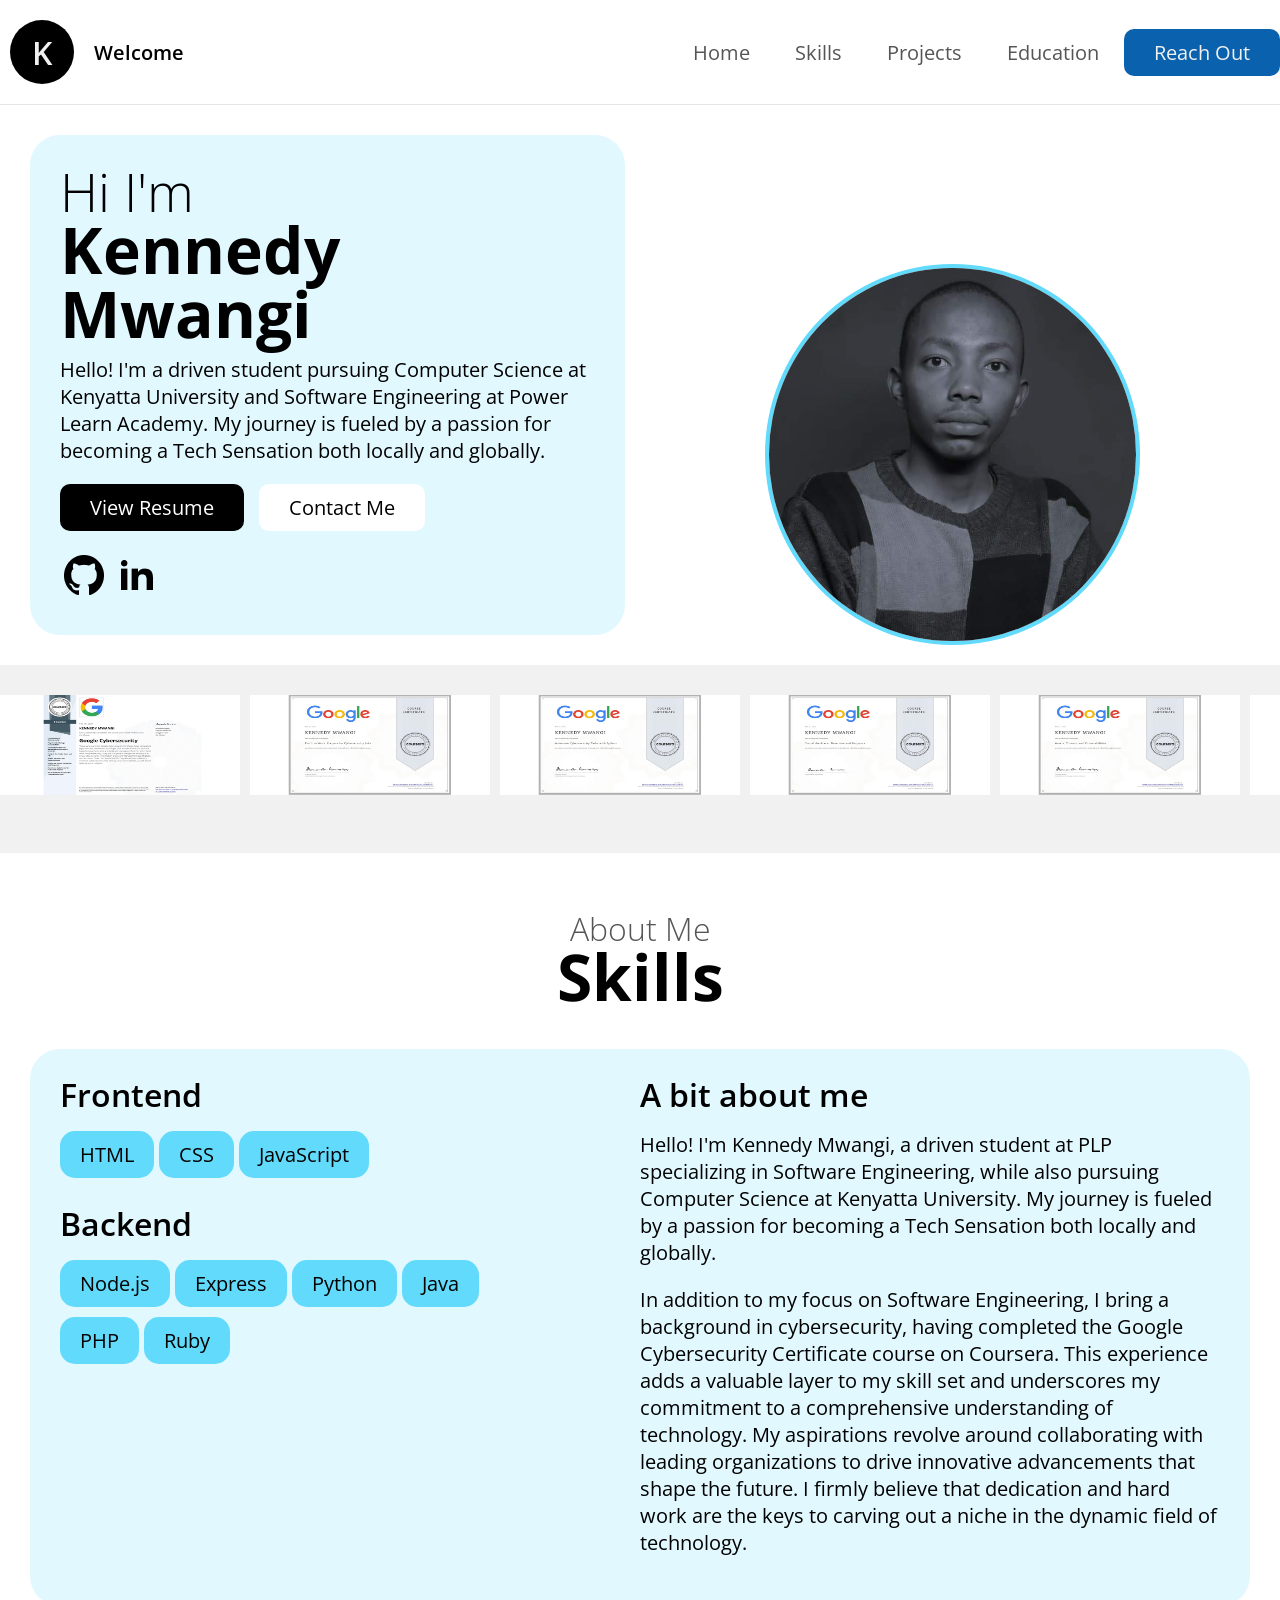
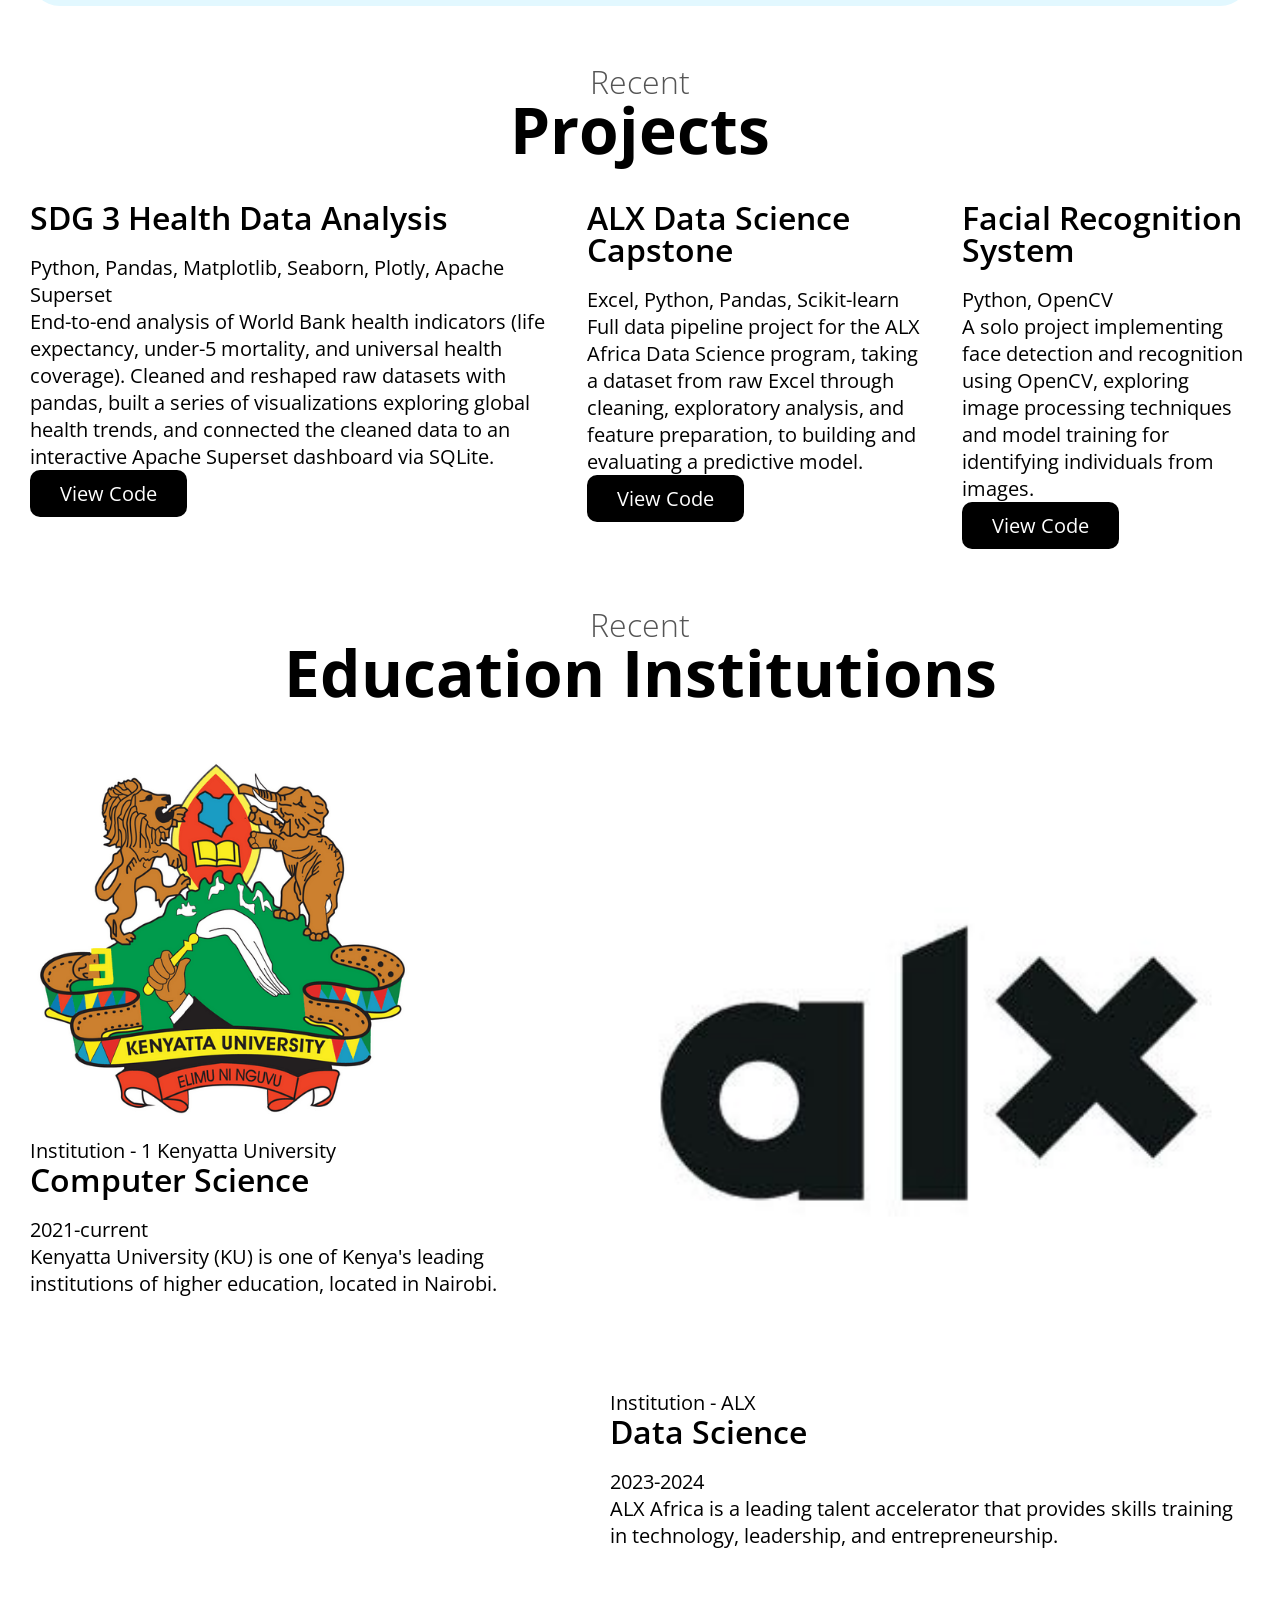
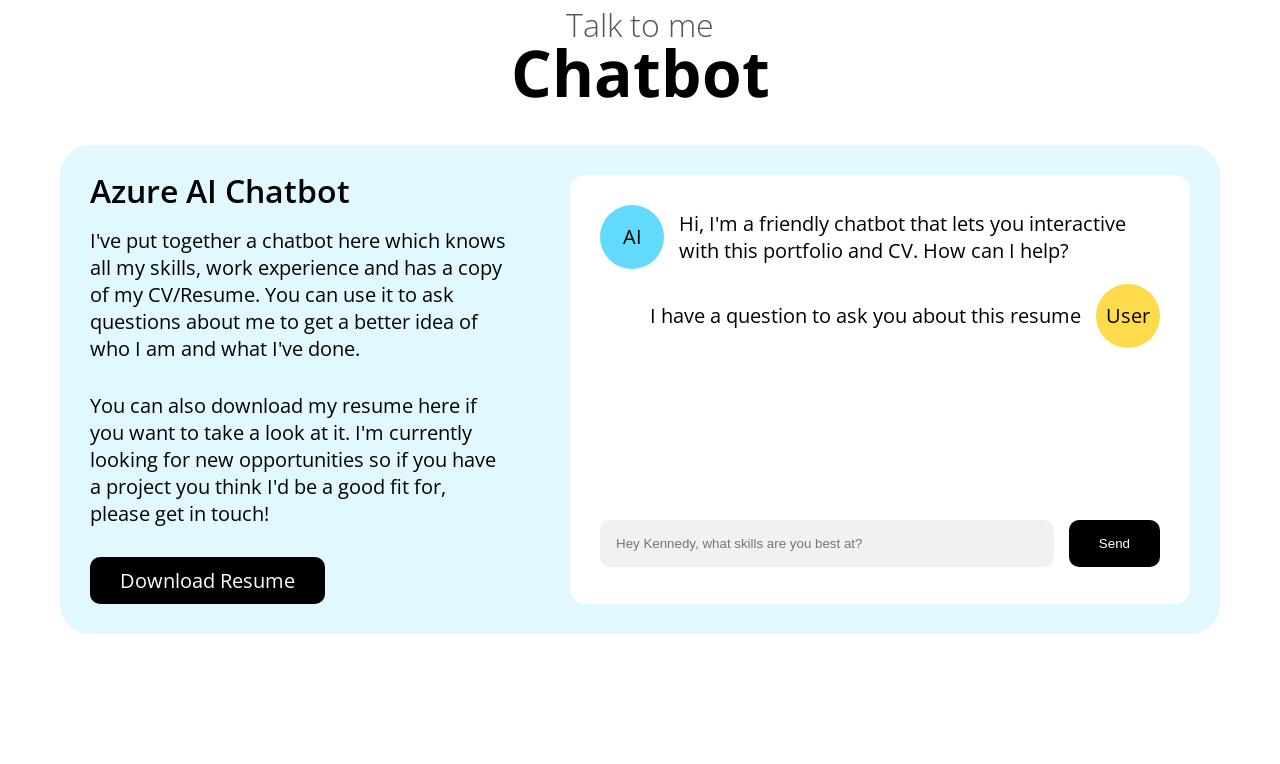
==== commit b6b57fc6: "Update index.html" ====
--- a/index.html
+++ b/index.html
@@ -196,19 +196,6 @@
 				<article>
 					<figure>
 						<div>
-							<img src="./images/plp-logo.jpg" alt="Institution 2 - PLP Academy" width="100%" />
-							<figcaption>
-								Institution - 2 - PLP Academy
-							</figcaption>
-						</div>
-					</figure>
-					<h3>Software Engineering</h3>
-					<div>2024-current</div>
-					<p>Power Learn Academy is a digital skills training institution focused on equipping African youth with practical knowledge in technology.</p>
-				</article>
-				<article>
-					<figure>
-						<div>
 							<img src="./images/alx-logo.jpg" alt="Institution 3 - ALX" width="100%" />
 							<figcaption>
 								Institution - ALX
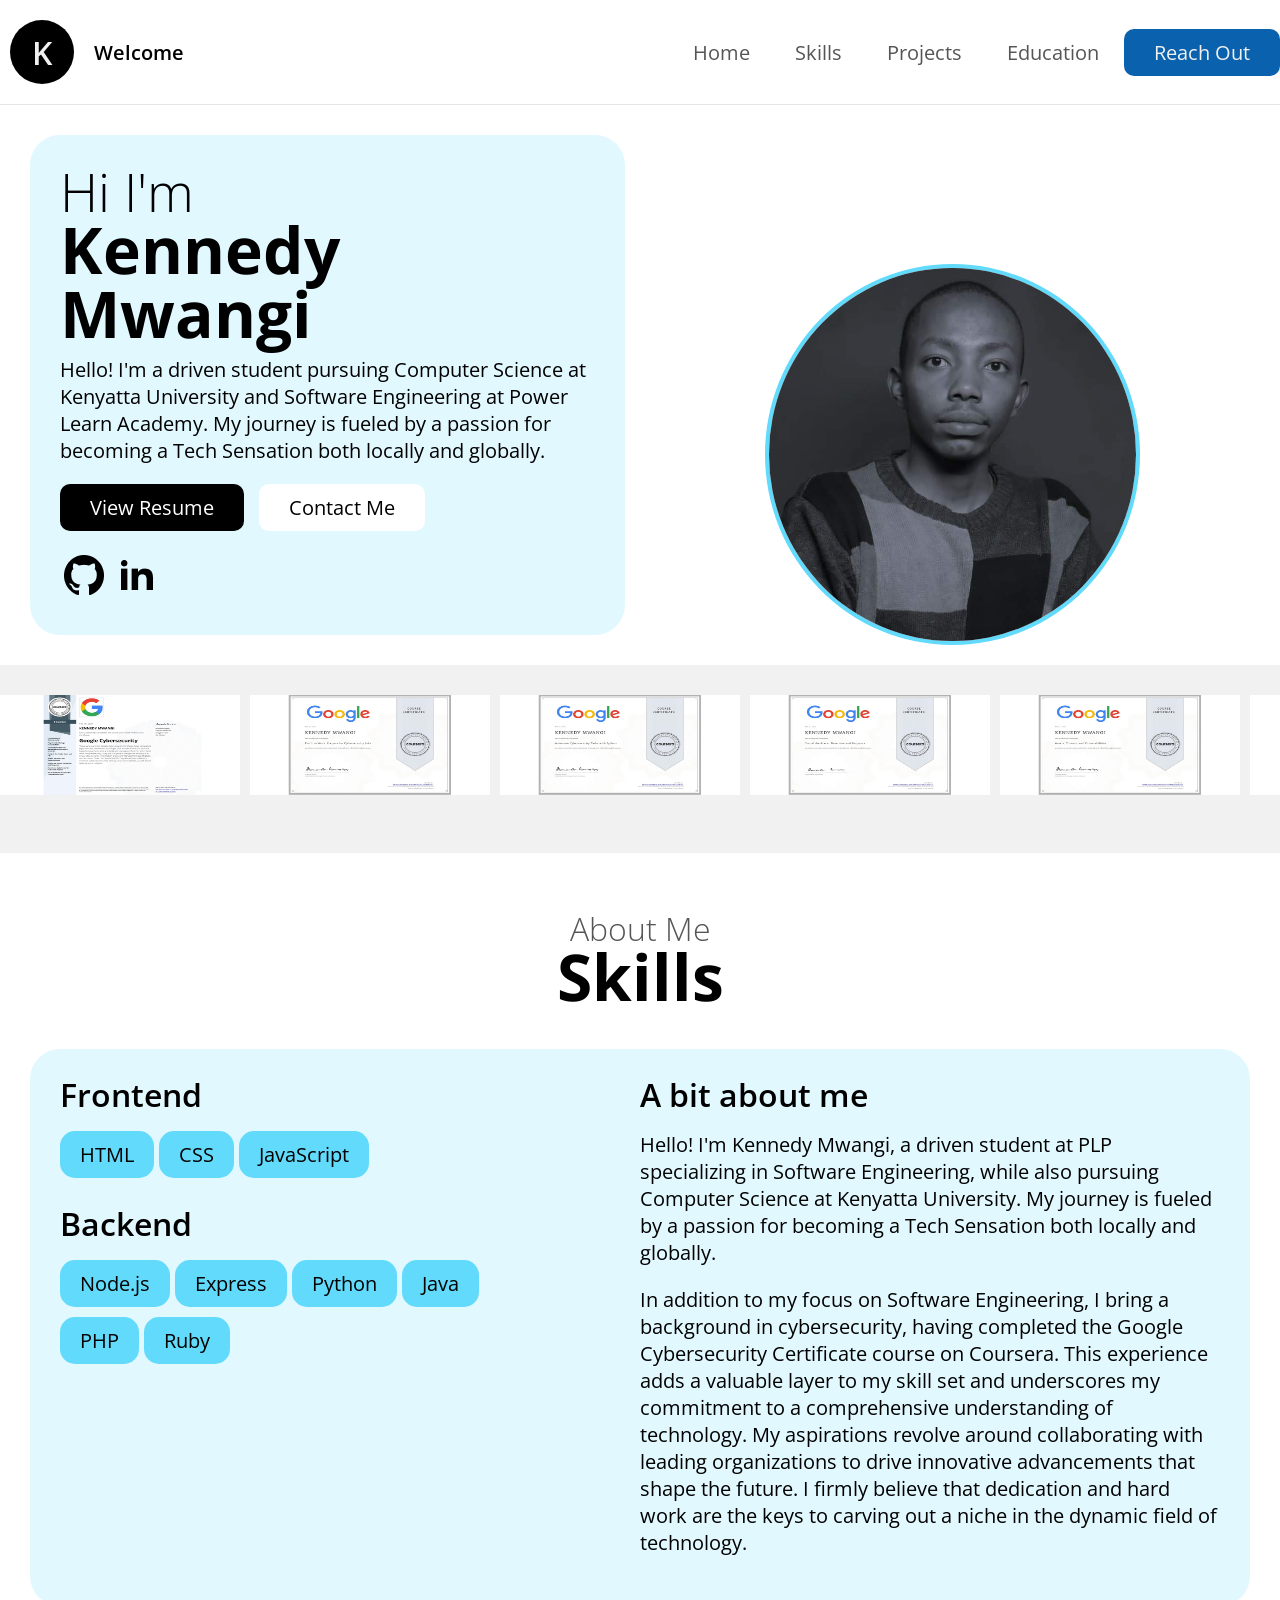
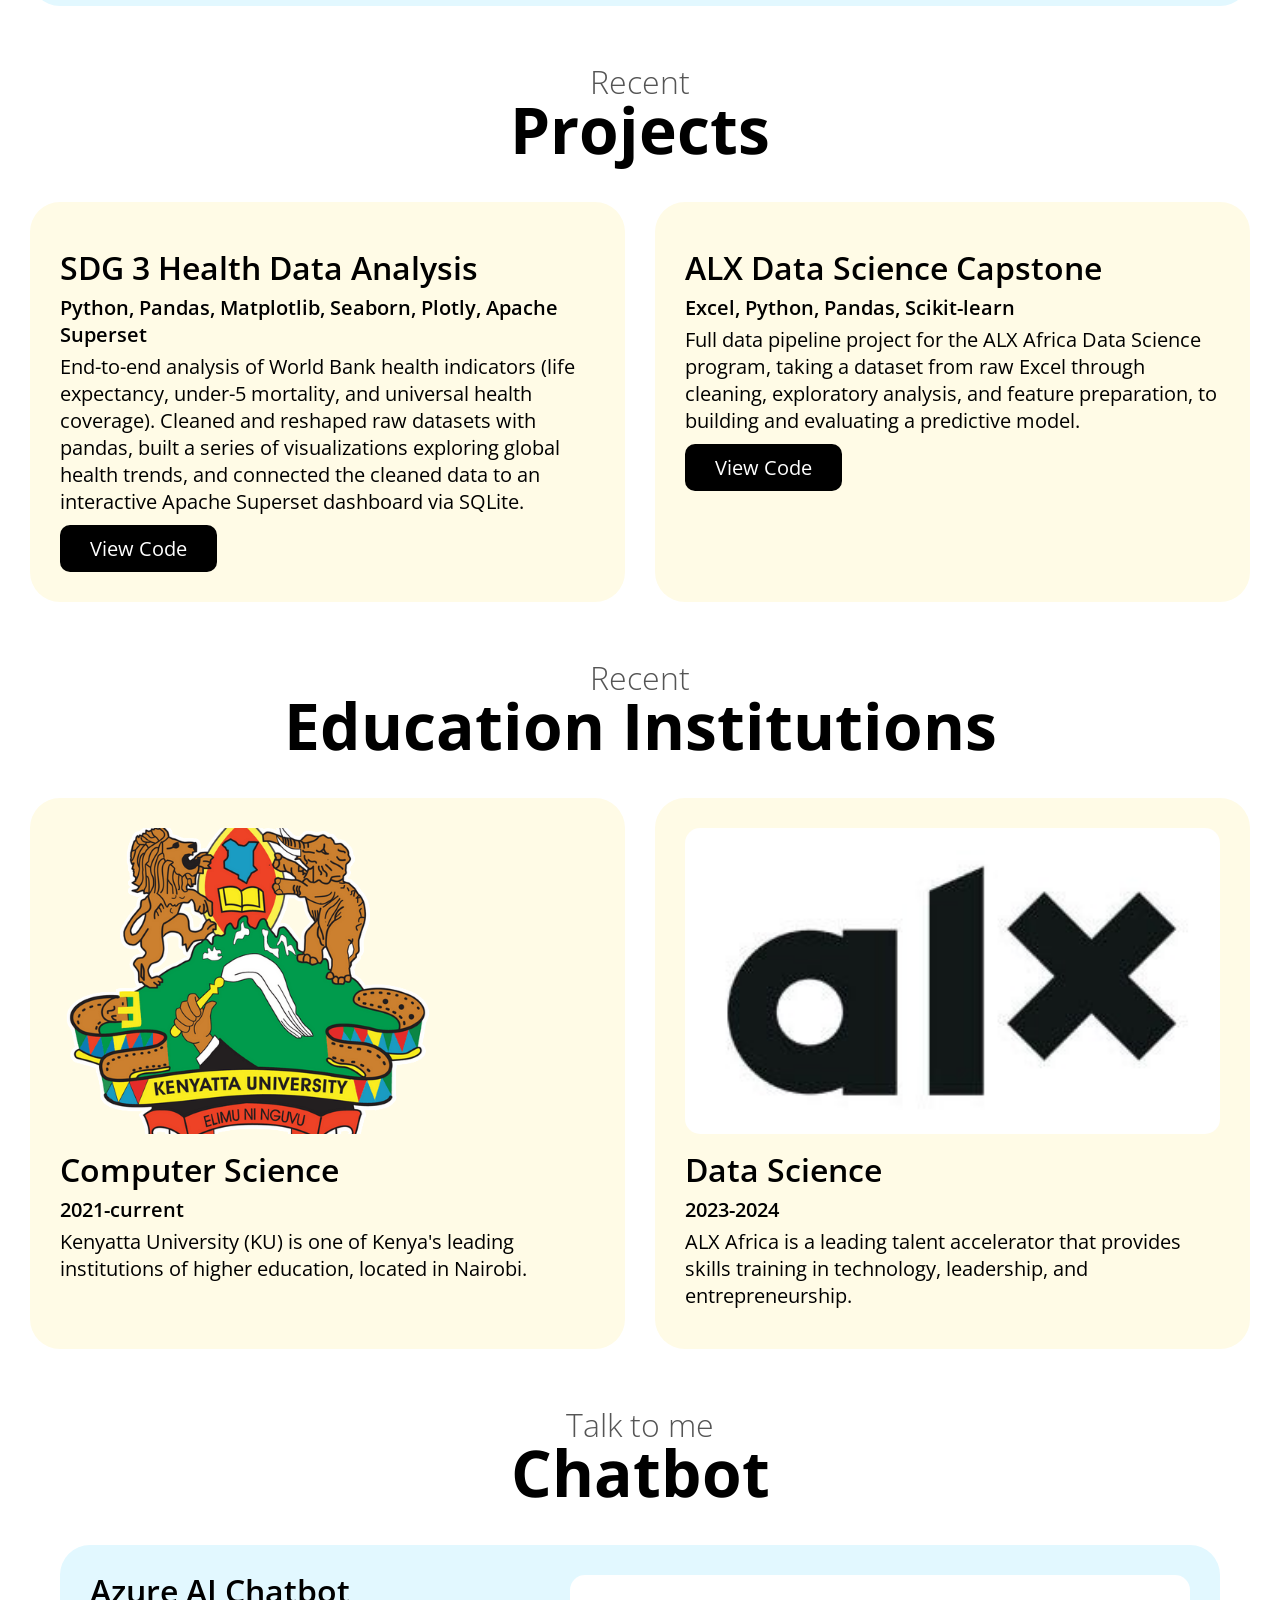
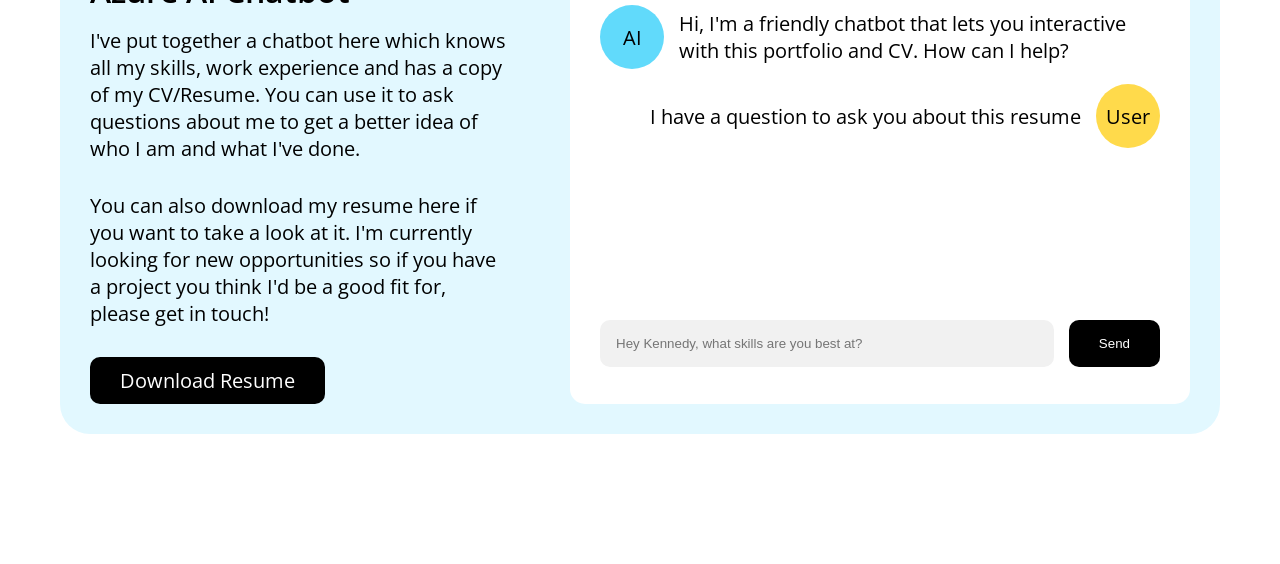
==== commit 295cd66c: "Update index.html" ====
--- a/index.html
+++ b/index.html
@@ -163,15 +163,6 @@
 					</p>
 					<a href="#" target="_blank" class="button black">View Code</a>
 				</article>
-				<article>
-					<h3>Facial Recognition System</h3>
-					<div>Python, OpenCV</div>
-					<p>
-						A solo project implementing face detection and recognition using OpenCV, exploring image
-						processing techniques and model training for identifying individuals from images.
-					</p>
-					<a href="#" target="_blank" class="button black">View Code</a>
-				</article>
 			</div>
 		</section>
 		<section id="Institutions" class="Institutions container">
--- a/styles.css
+++ b/styles.css
@@ -336,7 +336,8 @@
 		gap:30px;
 		@media(max-width:1024px){
 			flex-direction:column;
-		
+		}
+
 		article {
 			background-color: var(--yellow-100);
 			padding:30px;
@@ -395,7 +396,6 @@
 			}
 		}
 	}
-}
 }
 
 .chatbot {
@@ -493,4 +493,4 @@
 			}
 		}
 	}
-}+}
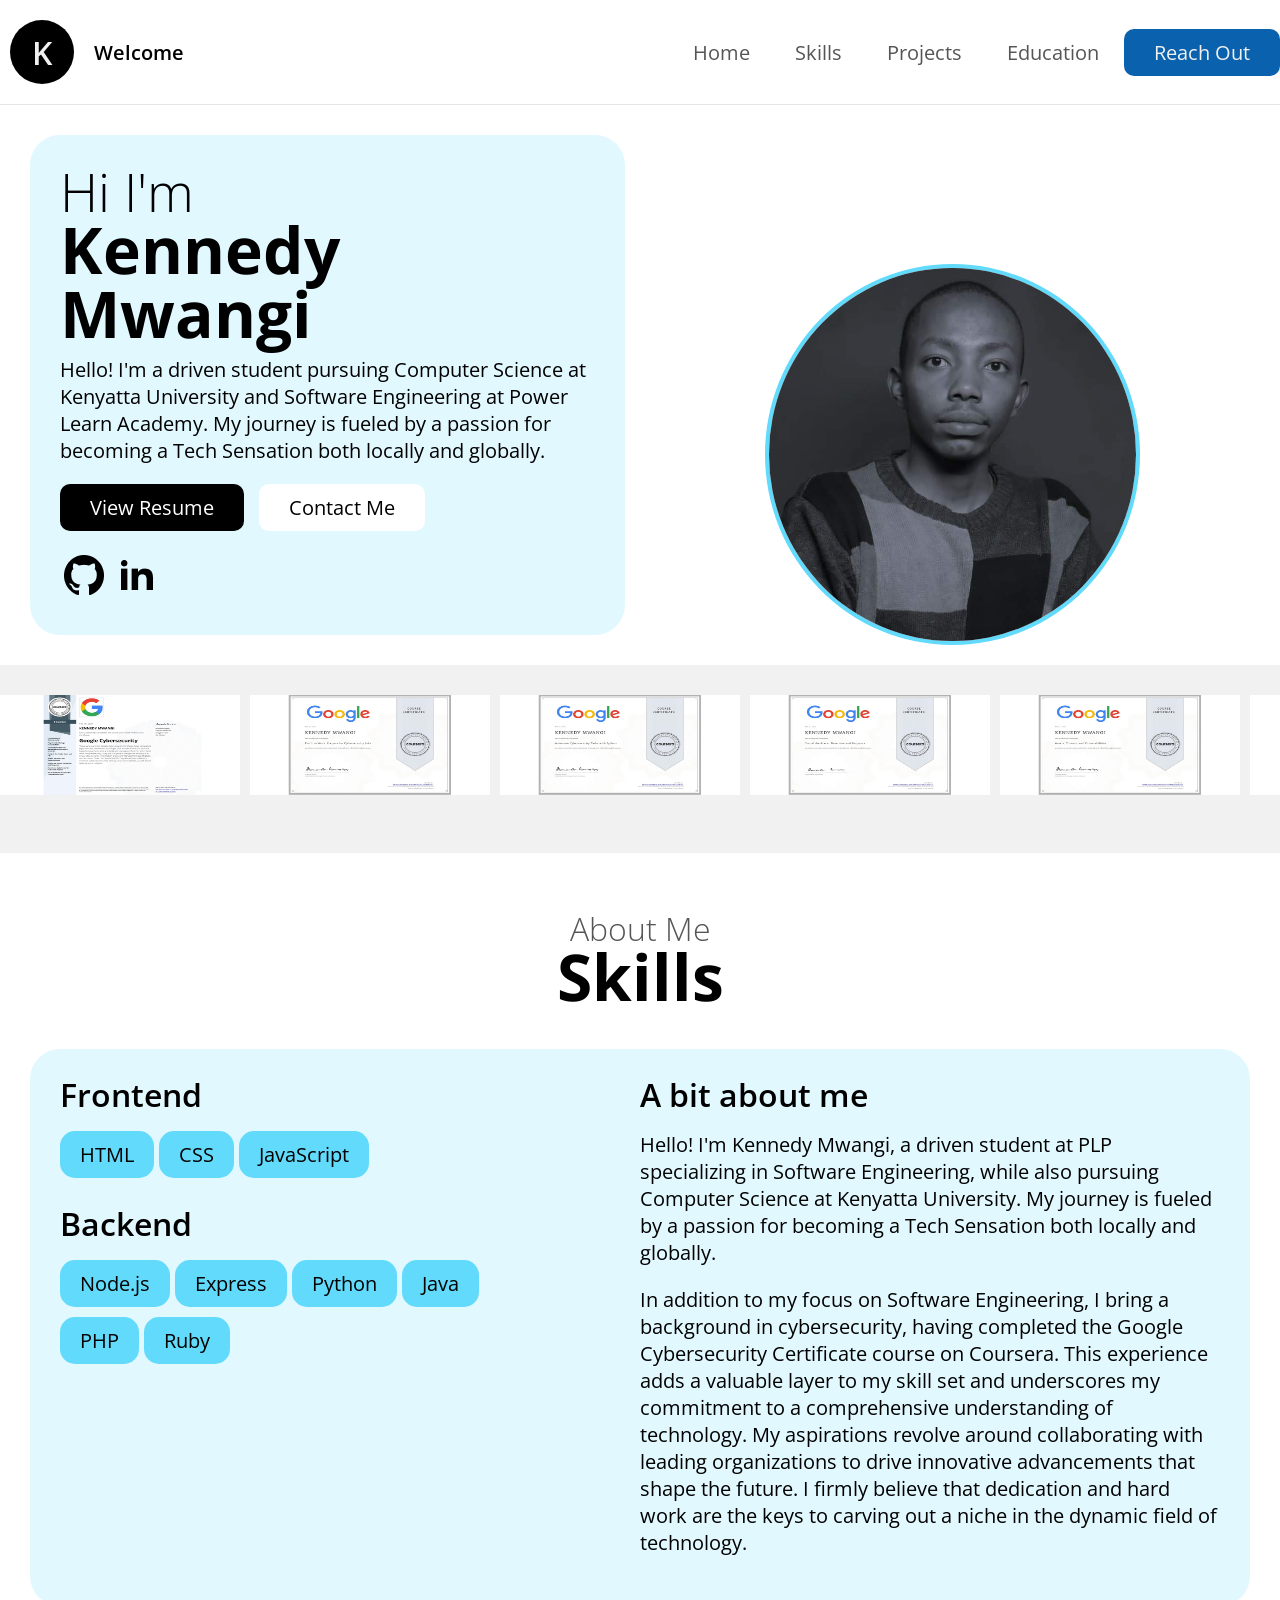
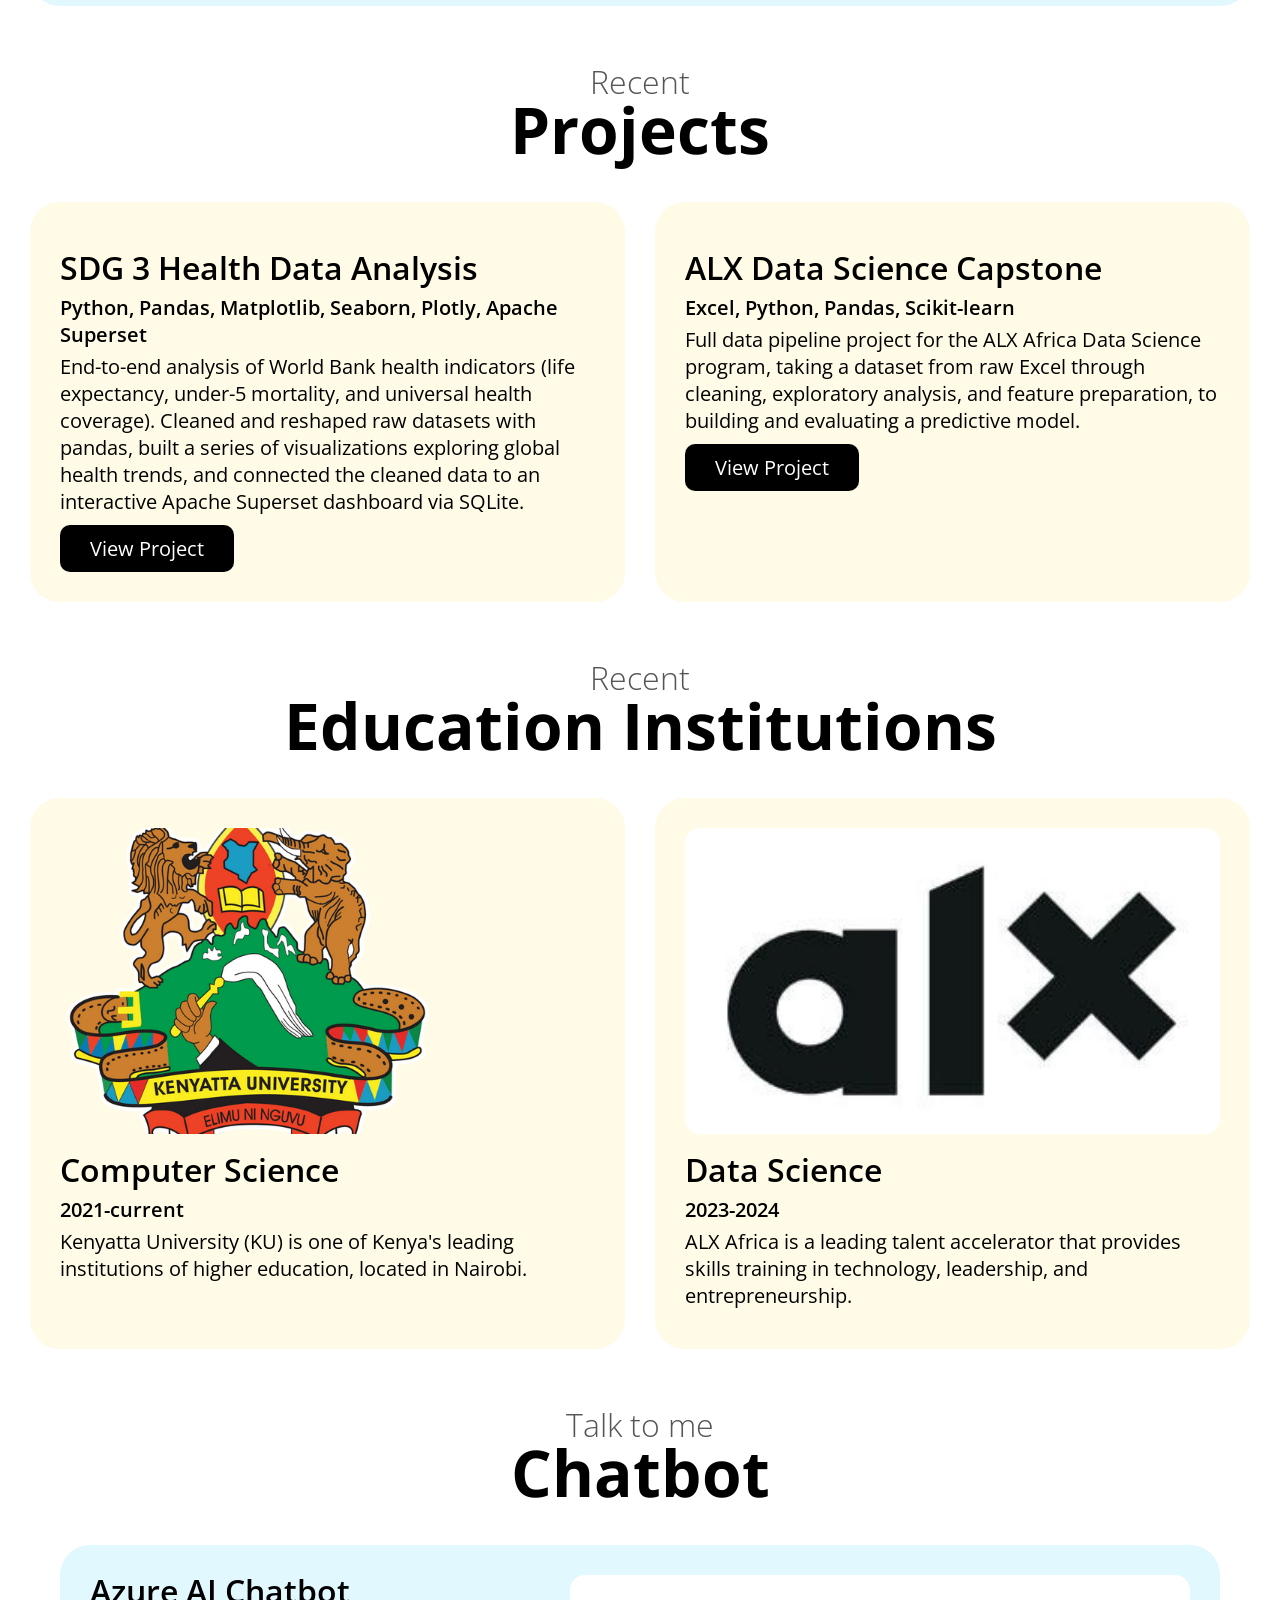
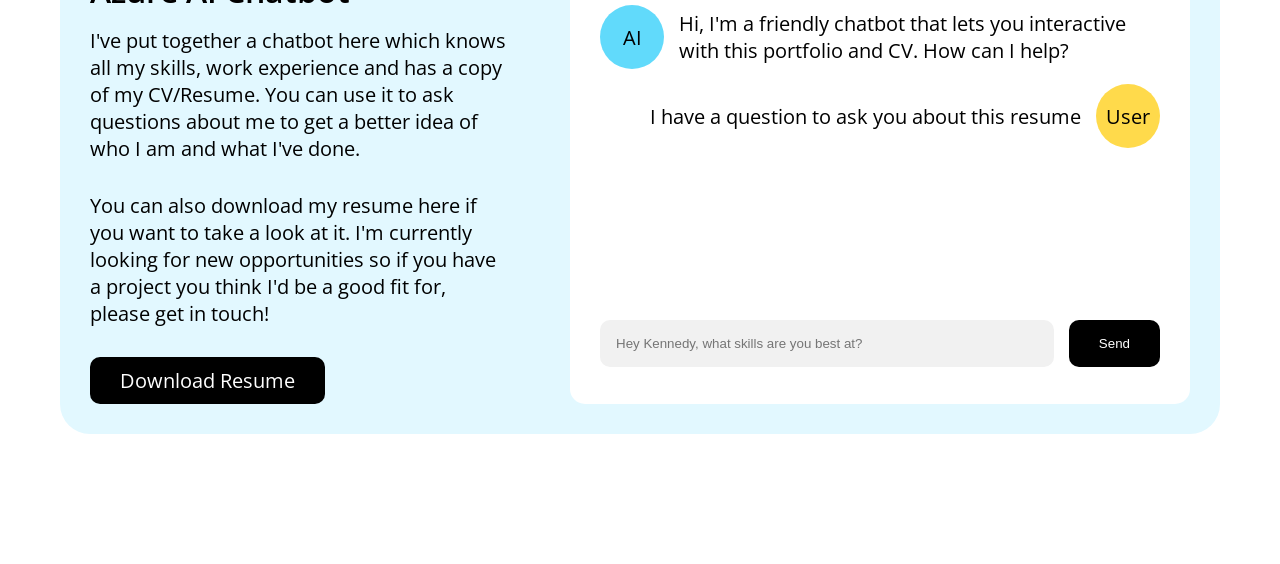
==== commit 22dd905e: "Update index.html" ====
--- a/index.html
+++ b/index.html
@@ -151,7 +151,7 @@
 						series of visualizations exploring global health trends, and connected the cleaned data
 						to an interactive Apache Superset dashboard via SQLite.
 					</p>
-					<a href="#" target="_blank" class="button black">View Code</a>
+					<a href="./projects/sdg3.html" class="button black">View Project</a>
 				</article>
 				<article>
 					<h3>ALX Data Science Capstone</h3>
@@ -161,7 +161,7 @@
 						raw Excel through cleaning, exploratory analysis, and feature preparation, to building
 						and evaluating a predictive model.
 					</p>
-					<a href="#" target="_blank" class="button black">View Code</a>
+					<a href="./projects/alx-capstone.html" class="button black">View Project</a>
 				</article>
 			</div>
 		</section>
